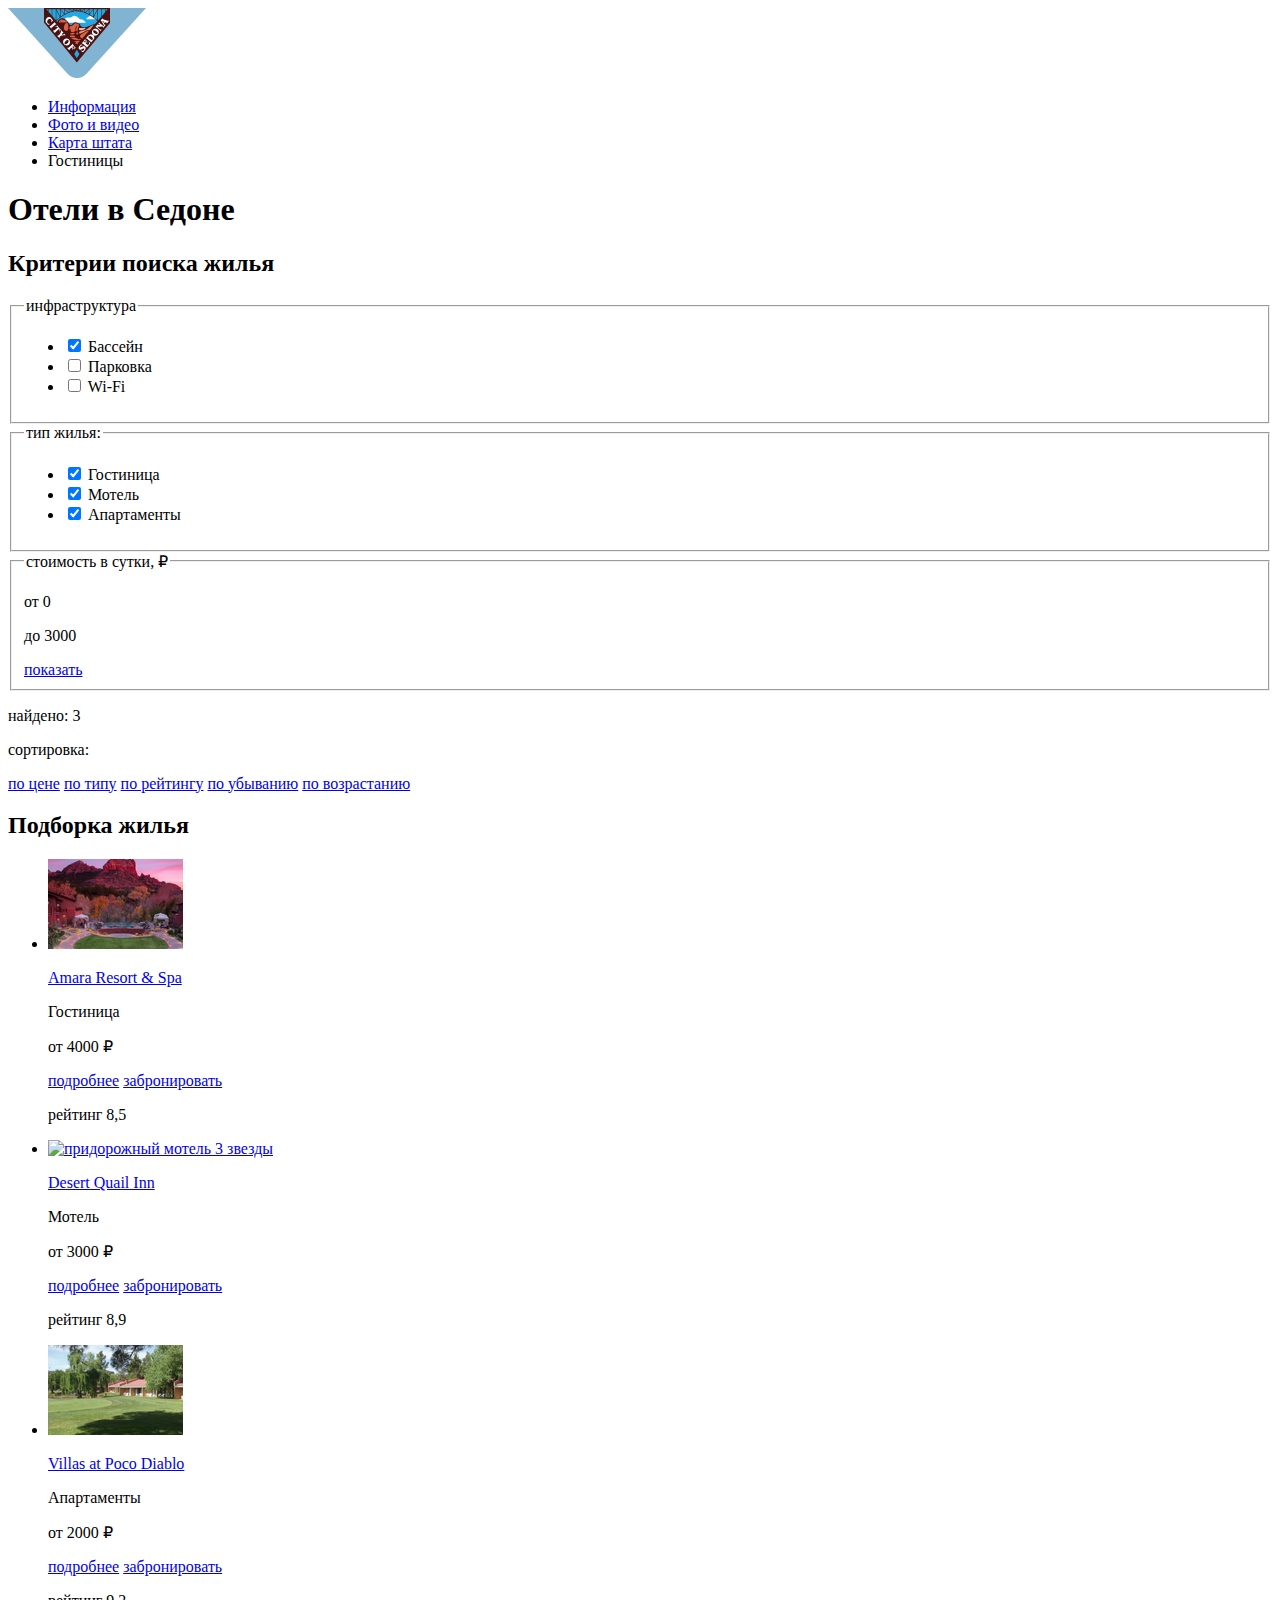
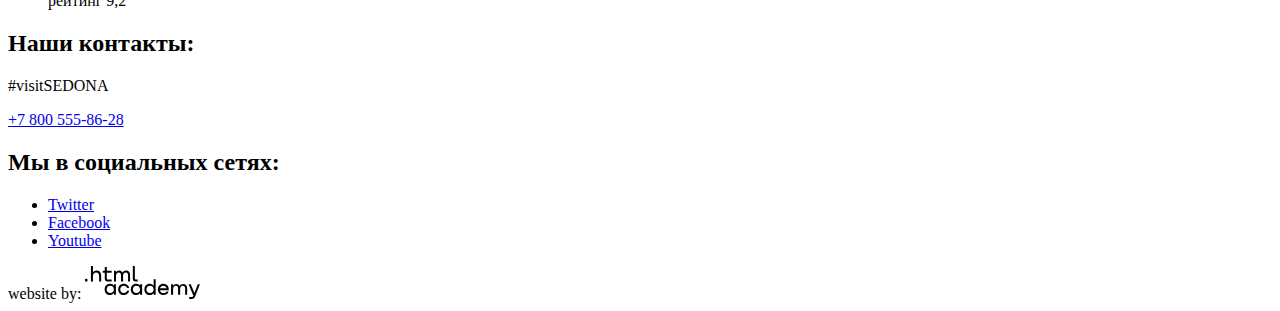
==== hotels.html @ 2c42c3c4 "Графика всех страниц" ====
<!DOCTYPE html>
<html lang="ru">
    <head>
        <meta charset="utf-8">
        <title>Отели в Седоне</title>
        <link rel="icon" href="favicon.ico">
        <link rel="manifest" href="manifest.webmanifest">
    </head>

    <body>
        <header>
            <nav>
                <a href="index.html">
                    <img src="img/logo.svg" width="138" height="70" alt="Логотип штата Седона">
                </a>
                <!-- Меню навигации -->
                <ul>
                    <li><a href="blank.html">Информация</a></li>
                    <li><a href="blank.html">Фото и видео</a></li>
                    <li><a href="blank.html">Карта штата</a></li>
                    <li><a>Гостиницы</a></li>
                </ul>
            </nav>
        </header>

        <mian>
            <h1>Отели в Седоне</h1>
            <h2>Критерии поиска жилья</h2>
            <form method="get">
                <fieldset>
                    <legend>инфраструктура</legend>
                    <ul>
                        <li>
                            <input type="checkbox" name="pool" id="filter-pool" checked>
                            <label for="filter-pool">Бассейн</label>
                        </li>
                        <li>
                            <input type="checkbox" name="parking" id="filter-parking">
                            <label for="filter-parking">Парковка</label>
                        </li>
                        <li>
                            <input type="checkbox" name="wi-fi" id="filter-wi-fi">
                            <label for="filter-wi-fi">Wi-Fi</label>
                        </li>
                    </ul>
                </fieldset>

                <fieldset>
                    <legend>тип жилья:</legend>
                    <ul>
                        <li>
                            <input type="checkbox" name="hotel" id="filter-hotel" checked>
                            <label for="filter-hotel">Гостиница</label>
                       </li>
                        <li>
                            <input type="checkbox" name="motel" id="filter-motel" checked>
                            <label for="filter-motel">Мотель</label>
                        </li>
                        <li>
                            <input type="checkbox" name="aparts" id="filter-aparts" checked>
                            <label for="filter-aparts">Апартаменты</label>
                        </li>
                    </ul>
                </fieldset>

                <fieldset>
                   <legend>стоимость в сутки, ₽</legend>
                   <p>от 0</p>
                   <p>до 3000</p>
                   <a href="#">показать</a>
                </fieldset>
            </form>

            <section>
                <p>найдено: 3</p>          
                <p>сортировка:</p>

                <a href="#">по цене</a>
                <a href="#">по типу</a>
                <a href="#">по рейтингу</a>
     
                <a href="#">по убыванию</a>
                <a href="#">по возрастанию</a>
            </section>  

            <section>
                <h2>Подборка жилья</h2>
                <ul>
                    <li>
                        <a href="blank.html">
                            <img  src="img/hotel_amara_resort.jpg" width="135" height="90" alt="гостиница 5 звезд на горе с шикарными закатами">
                        </a>
                        <p>
                            <a href="blank.html">Amara Resort & Spa</a>
                        </p>
                        <p> Гостиница </p>
                        <p> от 4000 ₽ </p>
                        <a href="blank.html">подробнее</a> 
                        <a href="blank.html">забронировать</a>
                        <p> рейтинг 8,5 </p>
                    </li>

                    <li>
                        <a href="blank.html">
                            <img  src="img/motel_desert.jpg" width="135" height="90" alt="придорожный мотель 3 звезды">
                        </a>
                        <p>
                            <a href="blank.html">Desert Quail Inn</a>
                        </p>
                        <p> Мотель </p>
                        <p> от 3000 ₽ </p>
                        <a href="blank.html">подробнее</a> 
                        <a href="blank.html">забронировать</a>
                        <p> рейтинг 8,9 </p>
                    </li>

                    <li>
                        <a href="blank.html">
                            <img  src="img/aparts_diablo.jpg" width="135" height="90" alt="Апартаменты с большой лужайкой">
                        </a>
                        <p>
                            <a href="blank.html">Villas at Poco Diablo</a>
                        </p>
                        <p> Апартаменты </p>
                        <p> от 2000 ₽ </p>
                        <a href="blank.html">подробнее</a> 
                        <a href="blank.html">забронировать</a>
                        <p> рейтинг 9,2 </p>
                    </li>

                </ul>
            </section>
        </mian>

        <footer>
            <section>
                <h2>Наши контакты:</h2>
                <p>#visitSEDONA</p>
                <a href="+78005558628">+7 800 555-86-28</a>
            </section>

            <section>
                <h2>Мы в социальных сетях:</h2>
                <ul>
                    <li>
                        <a href="https://twitter.com/">Twitter</a>  <!-- Тут должен быть логотип-->
                    </li>
                    <li>
                        <a href="https://ru-ru.facebook.com/">Facebook</a>  <!-- Тут должен быть логотип-->
                    </li>
                    <li>
                        <a href="https://www.youtube.com/">Youtube</a>  <!-- Тут должен быть логотип-->
                    </li>
                </ul>
            </section>

            <section>
                website by:
                <a href="https://htmlacademy.ru/intensive/htmlcss">
                    <img src="img/logo_htmlacademy.svg" width="115" height="33" alt="Логотип HTML академии">
                </a>
            </section>
        </footer>
    </body>

</html>
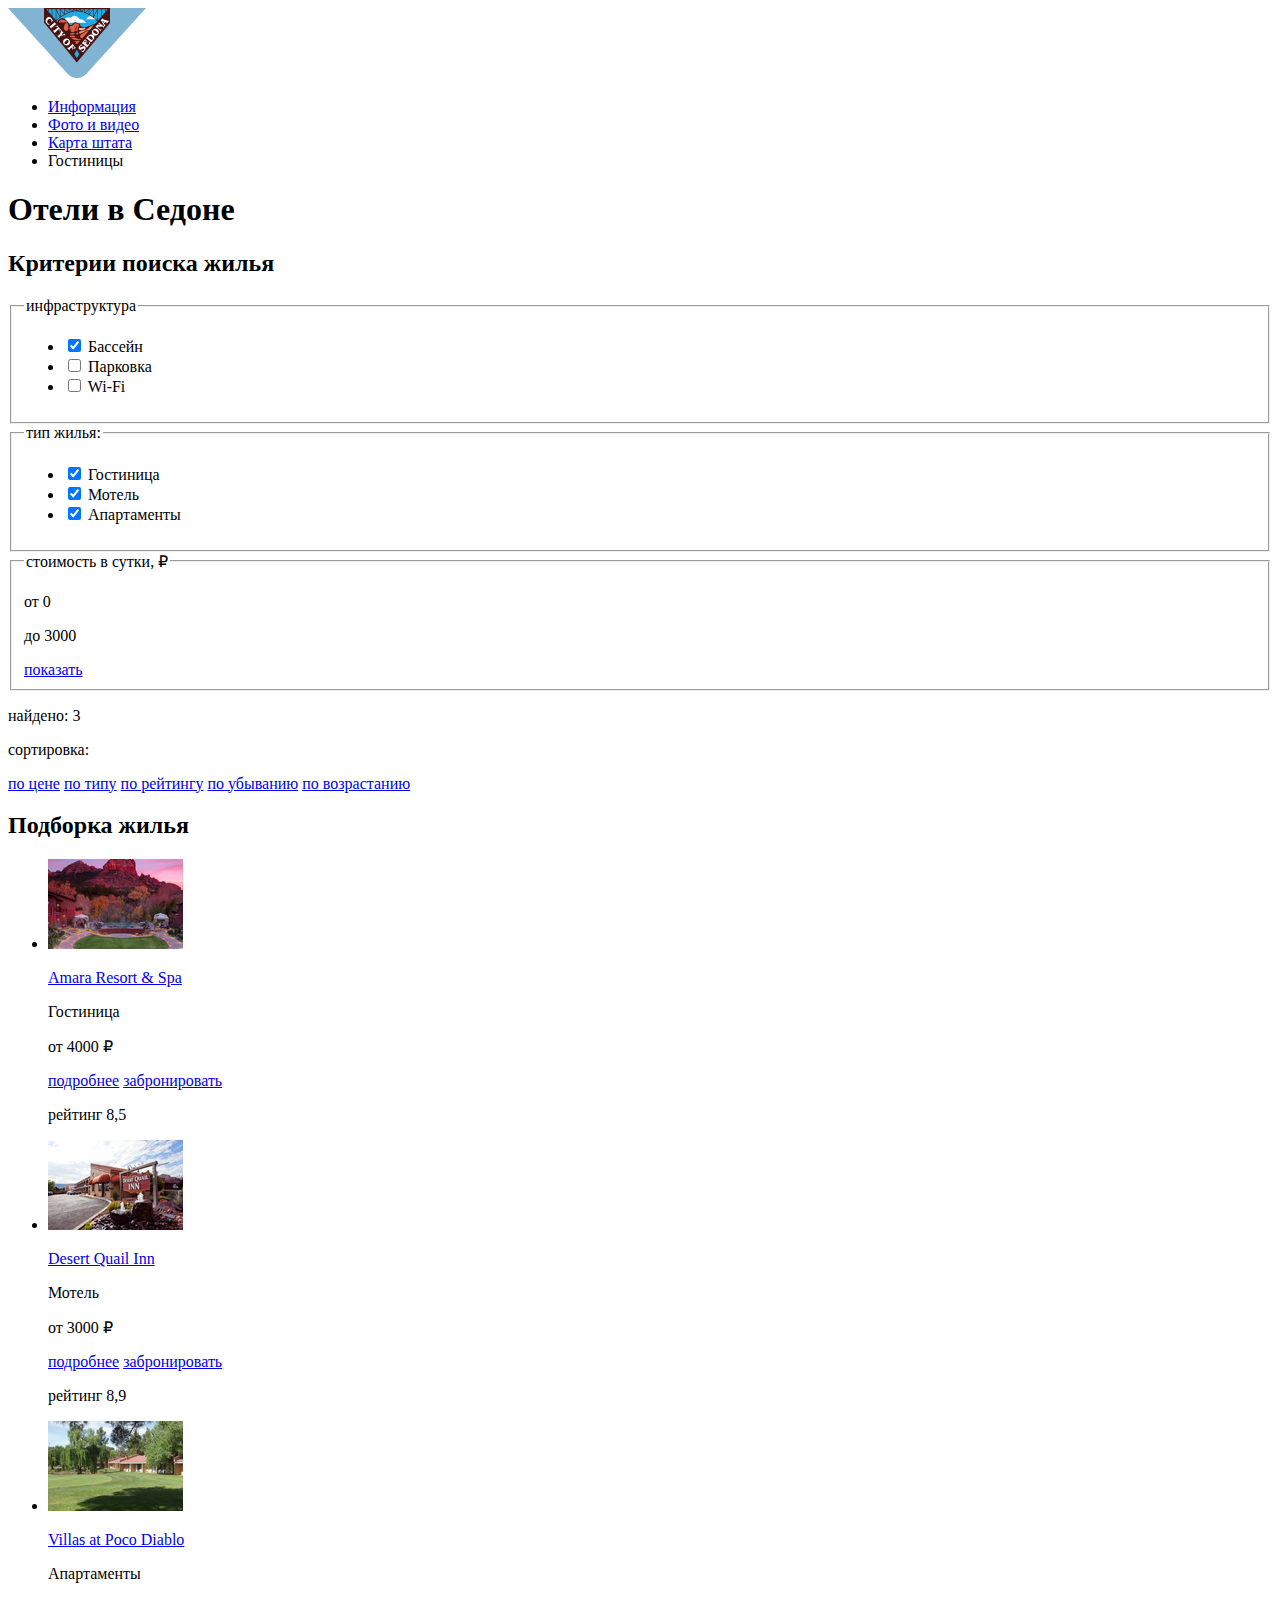
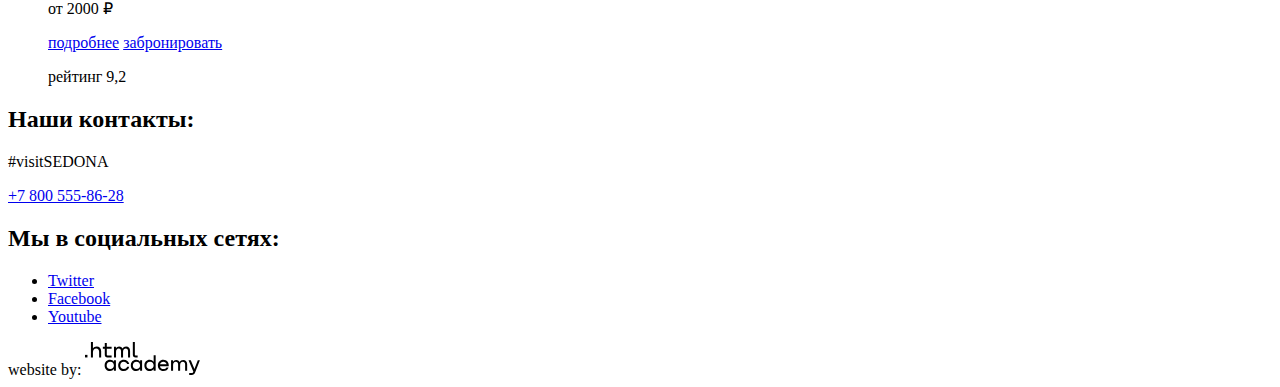
==== commit 1bad0c29: "Стилизация главной страницы" ====
--- a/hotels.html
+++ b/hotels.html
@@ -72,16 +72,16 @@
             </form>
 
             <section>
-                <p>найдено: 3</p>          
+                <p>найдено: 3</p>
                 <p>сортировка:</p>
 
                 <a href="#">по цене</a>
                 <a href="#">по типу</a>
                 <a href="#">по рейтингу</a>
-     
+
                 <a href="#">по убыванию</a>
                 <a href="#">по возрастанию</a>
-            </section>  
+            </section>
 
             <section>
                 <h2>Подборка жилья</h2>
@@ -95,7 +95,7 @@
                         </p>
                         <p> Гостиница </p>
                         <p> от 4000 ₽ </p>
-                        <a href="blank.html">подробнее</a> 
+                        <a href="blank.html">подробнее</a>
                         <a href="blank.html">забронировать</a>
                         <p> рейтинг 8,5 </p>
                     </li>
@@ -109,7 +109,7 @@
                         </p>
                         <p> Мотель </p>
                         <p> от 3000 ₽ </p>
-                        <a href="blank.html">подробнее</a> 
+                        <a href="blank.html">подробнее</a>
                         <a href="blank.html">забронировать</a>
                         <p> рейтинг 8,9 </p>
                     </li>
@@ -123,7 +123,7 @@
                         </p>
                         <p> Апартаменты </p>
                         <p> от 2000 ₽ </p>
-                        <a href="blank.html">подробнее</a> 
+                        <a href="blank.html">подробнее</a>
                         <a href="blank.html">забронировать</a>
                         <p> рейтинг 9,2 </p>
                     </li>
@@ -157,10 +157,10 @@
             <section>
                 website by:
                 <a href="https://htmlacademy.ru/intensive/htmlcss">
-                    <img src="img/logo_htmlacademy.svg" width="115" height="33" alt="Логотип HTML академии">
+                    <img src="img/logo_htmlacademy_black.svg" width="115" height="33" alt="Логотип HTML академии">
                 </a>
             </section>
         </footer>
     </body>
 
-</html>+</html>
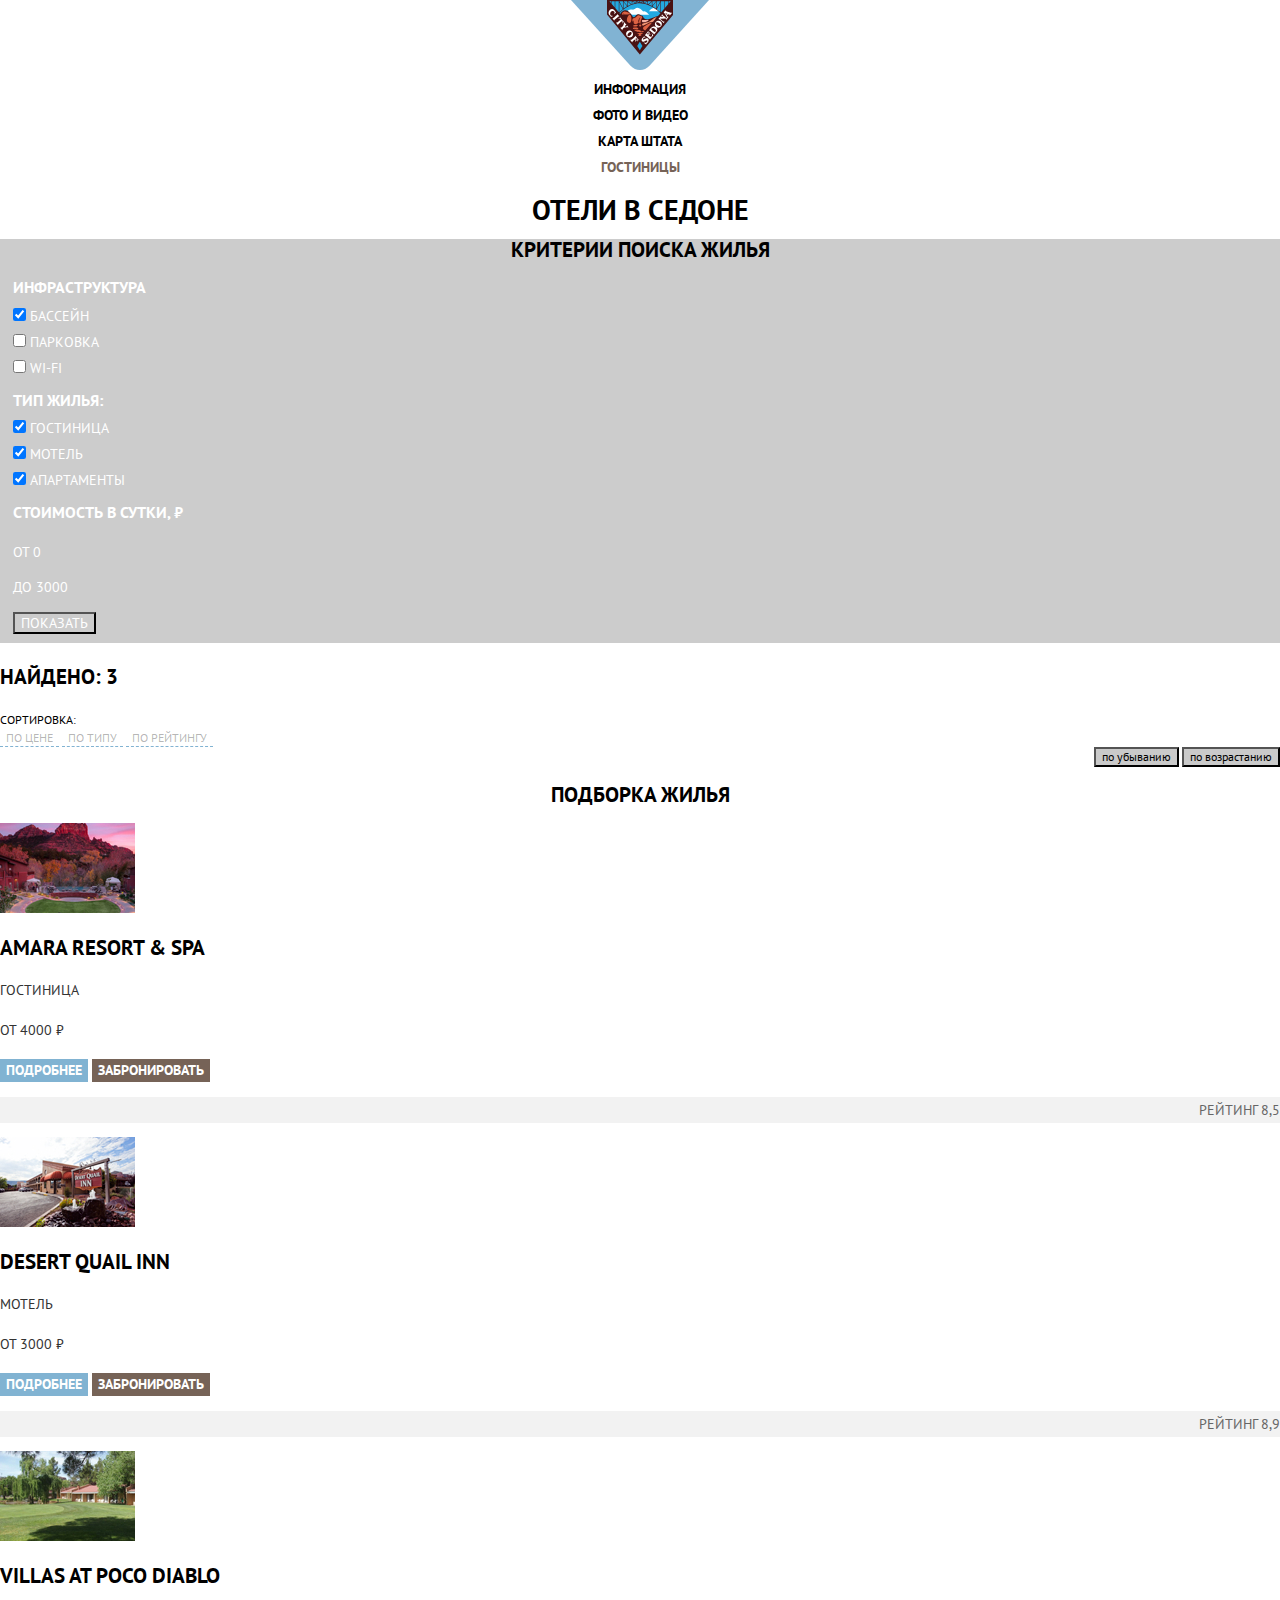
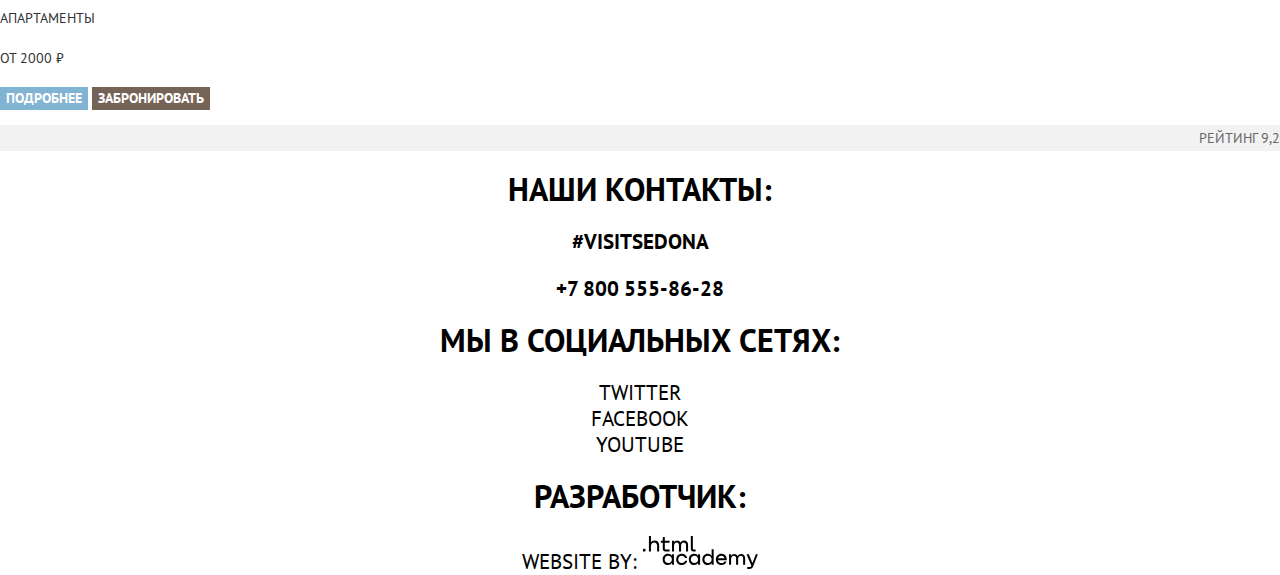
==== commit b35bbe29: "Стилизация внутренней страницы" ====
--- a/hotels.html
+++ b/hotels.html
@@ -5,162 +5,175 @@
         <title>Отели в Седоне</title>
         <link rel="icon" href="favicon.ico">
         <link rel="manifest" href="manifest.webmanifest">
+        <link href="https://fonts.googleapis.com/css2?family=PT+Sans:wght@400;700&display=swap" rel="stylesheet">
+        <link href="css/normalize.css" rel="stylesheet">
+        <link href="css/style.css" rel="stylesheet">
     </head>
+    <div class="page_body">
+        <body class="site_body">
+            <header class="main_header">
+                <nav>
+                    <a href="index.html">
+                        <img class="images" src="img/logo.svg" width="138" height="70" alt="Логотип штата Седона">
+                    </a>
+                    <!-- Меню навигации -->
+                    <ul class="nav_list list clear_list">
+                        <li><a href="blank.html">Информация</a></li>
+                        <li><a href="blank.html">Фото и видео</a></li>
+                        <li><a href="blank.html">Карта штата</a></li>
+                        <li class="selected">Гостиницы</li> <!-- Решила убрать здесь ссылку. Можно так делать?  -->
+                    </ul>
+                </nav>
+            </header>
 
-    <body>
-        <header>
-            <nav>
-                <a href="index.html">
-                    <img src="img/logo.svg" width="138" height="70" alt="Логотип штата Седона">
-                </a>
-                <!-- Меню навигации -->
-                <ul>
-                    <li><a href="blank.html">Информация</a></li>
-                    <li><a href="blank.html">Фото и видео</a></li>
-                    <li><a href="blank.html">Карта штата</a></li>
-                    <li><a>Гостиницы</a></li>
-                </ul>
-            </nav>
-        </header>
+            <mian>
+                <h1>Отели в Седоне</h1>
+                <div class="hotel_filter">
+                    <h2>Критерии поиска жилья</h2>
+                    <form method="get">
+                        <fieldset>
+                            <legend class="subtitle">инфраструктура</legend>
+                            <ul class="list clear_list">
+                                <li>
+                                    <input type="checkbox" name="pool" id="filter-pool" checked>
+                                    <label  class="lalala" for="filter-pool">Бассейн</label>
+                                </li>
+                                <li>
+                                    <input type="checkbox" name="parking" id="filter-parking">
+                                    <label for="filter-parking">Парковка</label>
+                                </li>
+                                <li>
+                                    <input type="checkbox" name="wi-fi" id="filter-wi-fi">
+                                    <label for="filter-wi-fi">Wi-Fi</label>
+                                </li>
+                            </ul>
+                        </fieldset>
 
-        <mian>
-            <h1>Отели в Седоне</h1>
-            <h2>Критерии поиска жилья</h2>
-            <form method="get">
-                <fieldset>
-                    <legend>инфраструктура</legend>
-                    <ul>
+                        <fieldset>
+                            <legend class="subtitle">тип жилья:</legend>
+                            <ul class="list clear_list">
+                                <li>
+                                    <input type="checkbox" name="hotel" id="filter-hotel" checked>
+                                    <label for="filter-hotel">Гостиница</label>
+                                </li>
+                                <li>
+                                    <input type="checkbox" name="motel" id="filter-motel" checked>
+                                    <label for="filter-motel">Мотель</label>
+                                </li>
+                                <li>
+                                    <input type="checkbox" name="aparts" id="filter-aparts" checked>
+                                    <label for="filter-aparts">Апартаменты</label>
+                                </li>
+                            </ul>
+                        </fieldset>
+
+                        <fieldset>
+                        <legend class="subtitle">стоимость в сутки, <span>&#8381;</span></legend>
+                        <p>от 0</p>
+                        <p>до 3000</p>
+                        <button class="filter_search_button" type="submit">показать</button>
+                        </fieldset>
+                    </form>
+                </div>
+
+                <section class="sort_filter">
+                    <p class="found"> найдено: 3 </p>
+                    сортировка:
+                    <div class="sort_filter_type">
+                        <button type="submit">по цене</button>
+                        <button type="submit">по типу</button>
+                        <button type="submit">по рейтингу</button>
+                    </div>
+                    <div class="sort_filter_button">
+                        <button type="submit">по убыванию</button>
+                        <button type="submit">по возрастанию</button>
+                    </div>
+                </section>
+
+                <section>
+                    <h2>Подборка жилья</h2>
+                    <ul class="hotels list clear_list">
+                        <li class="hotel_block">
+                            <a href="blank.html">
+                                <img  src="img/hotel_amara_resort.jpg" width="135" height="90" alt="гостиница 5 звезд на горе с шикарными закатами">
+                            </a>
+                            <div class="hotel_information">
+                                <p>
+                                    <a class="found" href="blank.html">Amara Resort & Spa</a>
+                                </p>
+                                <p> Гостиница </p>
+                                <p> от 4000 ₽ </p>
+                                <button class="hotel_search_button" type="submit">подробнее</button>
+                                <button class="hotel_search_title" type="submit">забронировать</button>
+                                <p class="raiting"> рейтинг 8,5 </p>
+                            </div>
+                        </li>
+
+                        <li class="hotel_block">
+                            <a href="blank.html">
+                                <img  src="img/motel_desert.jpg" width="135" height="90" alt="придорожный мотель 3 звезды">
+                            </a>
+                            <div class="hotel_information">
+                                <p>
+                                    <a class="found" href="blank.html">Desert Quail Inn</a>
+                                </p>
+                                <p> Мотель </p>
+                                <p> от 3000 ₽ </p>
+                                <button class="hotel_search_button" type="submit">подробнее</button>
+                                <button class="hotel_search_title" type="submit">забронировать</button>
+                                <p class="raiting"> рейтинг 8,9 </p>
+                            </div>
+                        </li>
+
+                        <li class="hotel_block">
+                            <a href="blank.html">
+                                <img  src="img/aparts_diablo.jpg" width="135" height="90" alt="Апартаменты с большой лужайкой">
+                            </a>
+                            <div class="hotel_information">
+                                <p>
+                                    <a class="found" href="blank.html">Villas at Poco Diablo</a>
+                                </p>
+                                <p> Апартаменты </p>
+                                <p> от 2000 ₽ </p>
+                                <button class="hotel_search_button" type="submit">подробнее</button>
+                                <button class="hotel_search_title" type="submit">забронировать</button>
+                                <p class="raiting"> рейтинг 9,2 </p>
+                            </div>
+                        </li>
+                    </ul>
+                </section>
+            </mian>
+
+            <footer class="footer">
+                <section class="list">
+                    <h2>Наши контакты:</h2>
+                    <p>#visitSEDONA</p>
+                    <a href="+78005558628">+7 800 555-86-28</a>
+                </section>
+
+                <section>
+                    <h2>Мы в социальных сетях:</h2>
+                    <ul class="clear_list">
                         <li>
-                            <input type="checkbox" name="pool" id="filter-pool" checked>
-                            <label for="filter-pool">Бассейн</label>
+                            <a href="https://twitter.com/">Twitter</a>  <!-- Тут должен быть логотип-->
                         </li>
                         <li>
-                            <input type="checkbox" name="parking" id="filter-parking">
-                            <label for="filter-parking">Парковка</label>
+                            <a href="https://ru-ru.facebook.com/">Facebook</a>  <!-- Тут должен быть логотип-->
                         </li>
                         <li>
-                            <input type="checkbox" name="wi-fi" id="filter-wi-fi">
-                            <label for="filter-wi-fi">Wi-Fi</label>
+                            <a href="https://www.youtube.com/">Youtube</a>  <!-- Тут должен быть логотип-->
                         </li>
                     </ul>
-                </fieldset>
+                </section>
 
-                <fieldset>
-                    <legend>тип жилья:</legend>
-                    <ul>
-                        <li>
-                            <input type="checkbox" name="hotel" id="filter-hotel" checked>
-                            <label for="filter-hotel">Гостиница</label>
-                       </li>
-                        <li>
-                            <input type="checkbox" name="motel" id="filter-motel" checked>
-                            <label for="filter-motel">Мотель</label>
-                        </li>
-                        <li>
-                            <input type="checkbox" name="aparts" id="filter-aparts" checked>
-                            <label for="filter-aparts">Апартаменты</label>
-                        </li>
-                    </ul>
-                </fieldset>
-
-                <fieldset>
-                   <legend>стоимость в сутки, ₽</legend>
-                   <p>от 0</p>
-                   <p>до 3000</p>
-                   <a href="#">показать</a>
-                </fieldset>
-            </form>
-
-            <section>
-                <p>найдено: 3</p>
-                <p>сортировка:</p>
-
-                <a href="#">по цене</a>
-                <a href="#">по типу</a>
-                <a href="#">по рейтингу</a>
-
-                <a href="#">по убыванию</a>
-                <a href="#">по возрастанию</a>
-            </section>
-
-            <section>
-                <h2>Подборка жилья</h2>
-                <ul>
-                    <li>
-                        <a href="blank.html">
-                            <img  src="img/hotel_amara_resort.jpg" width="135" height="90" alt="гостиница 5 звезд на горе с шикарными закатами">
-                        </a>
-                        <p>
-                            <a href="blank.html">Amara Resort & Spa</a>
-                        </p>
-                        <p> Гостиница </p>
-                        <p> от 4000 ₽ </p>
-                        <a href="blank.html">подробнее</a>
-                        <a href="blank.html">забронировать</a>
-                        <p> рейтинг 8,5 </p>
-                    </li>
-
-                    <li>
-                        <a href="blank.html">
-                            <img  src="img/motel_desert.jpg" width="135" height="90" alt="придорожный мотель 3 звезды">
-                        </a>
-                        <p>
-                            <a href="blank.html">Desert Quail Inn</a>
-                        </p>
-                        <p> Мотель </p>
-                        <p> от 3000 ₽ </p>
-                        <a href="blank.html">подробнее</a>
-                        <a href="blank.html">забронировать</a>
-                        <p> рейтинг 8,9 </p>
-                    </li>
-
-                    <li>
-                        <a href="blank.html">
-                            <img  src="img/aparts_diablo.jpg" width="135" height="90" alt="Апартаменты с большой лужайкой">
-                        </a>
-                        <p>
-                            <a href="blank.html">Villas at Poco Diablo</a>
-                        </p>
-                        <p> Апартаменты </p>
-                        <p> от 2000 ₽ </p>
-                        <a href="blank.html">подробнее</a>
-                        <a href="blank.html">забронировать</a>
-                        <p> рейтинг 9,2 </p>
-                    </li>
-
-                </ul>
-            </section>
-        </mian>
-
-        <footer>
-            <section>
-                <h2>Наши контакты:</h2>
-                <p>#visitSEDONA</p>
-                <a href="+78005558628">+7 800 555-86-28</a>
-            </section>
-
-            <section>
-                <h2>Мы в социальных сетях:</h2>
-                <ul>
-                    <li>
-                        <a href="https://twitter.com/">Twitter</a>  <!-- Тут должен быть логотип-->
-                    </li>
-                    <li>
-                        <a href="https://ru-ru.facebook.com/">Facebook</a>  <!-- Тут должен быть логотип-->
-                    </li>
-                    <li>
-                        <a href="https://www.youtube.com/">Youtube</a>  <!-- Тут должен быть логотип-->
-                    </li>
-                </ul>
-            </section>
-
-            <section>
-                website by:
-                <a href="https://htmlacademy.ru/intensive/htmlcss">
-                    <img src="img/logo_htmlacademy_black.svg" width="115" height="33" alt="Логотип HTML академии">
-                </a>
-            </section>
-        </footer>
-    </body>
-
+                <section>
+                    <h2>разработчик:</h2>
+                    website by:
+                    <a href="https://htmlacademy.ru/intensive/htmlcss">
+                        <img src="img/logo_htmlacademy_black.svg" width="115" height="33" alt="Логотип HTML академии">
+                    </a>
+                </section>
+            </footer>
+        </body>
+    </div>
 </html>
--- a/css/style.css
+++ b/css/style.css
@@ -0,0 +1,289 @@
+:root {
+    --basic-white: #FFFFFF;
+    --basic_white_rgba: rgba(255,255,255,.3);
+    --basic_black_active: rgba(0,0,0,.3);
+    --basic-blue: #81B3D2;
+    --basic-blue-hover: #669EC0;
+    --basic-blue-focus:#5496BD;
+    --basic-lightgrey: #EEEEEE;
+    --basic-brown: #766357;
+    --basic-field: #F2F2F2;
+    --basic-field-hover:#EBEBEB;
+    --basic-field-focus: #E5E5E5;
+    --basic-black: #000000;
+    --basic-lightblack: #333333;
+    --basic-brown-hover: #604E43;
+    --basic-brown-focus: #503E33;
+    --basic-grey: #CACACA;
+    --basic_brown-text: #666666;
+    --basic-background: rgba(0,1,1,.2);
+    ;
+}
+
+.page_body {
+    min-width: 960px;
+    font-family: "PT Sans", Arial, sans-serif;
+    font-size: 14px;
+    line-height: 21px;
+    font-weight: 400;
+    color: var(--basic-black);
+    text-transform: uppercase;
+    background-color: var(--basic-white);
+    text-align: center;
+}
+
+.page_body a {
+    color: var(--basic-black);
+    text-decoration: none;
+}
+
+.site_body {
+    background-color: var(--basic-field);
+}
+
+.nav_list a:hover {
+    color: var(--basic-blue);
+}
+
+.nav_list a:active {
+    color: var(--basic_black_active);
+}
+
+.nav_list a:focus {
+    color: var(--basic-brown);
+}
+
+.selected {
+    color: var(--basic-brown);
+}
+
+.hotel_filter {
+    background-color: var(--basic-background) /* Временно устанавливаю фоновый цвет, пока не вставлю фоновую картинку */
+}
+
+.hotel_filter li,
+.hotel_filter fieldset  {
+    color: var(--basic-white);
+    font-weight: 400;
+    text-align: left;
+    border: none;
+}
+
+.subtitle {
+    font-size: 16px;
+    line-height: 21px;
+    font-weight: 700;
+}
+
+.clear_list {
+    padding: 0;
+    margin: 0;
+    list-style: none;
+}
+
+.images {
+    max-width: 100%;
+    height: auto;
+}
+
+.list {
+    color: var(--basic-black);
+    font-weight: 700;
+    line-height: 26px;
+}
+
+.main_title,
+.hotel_information {
+    color: var(--basic-lightblack);
+    font-weight: 400;
+}
+
+.hotel_information a:hover {
+    color: var(--basic-blue);
+}
+
+.hotel_information a:active {
+    color: var(--basic_black_active);
+}
+
+.main_title h1,
+.footer {
+    font-size: 21px;
+    line-height: 26px;
+}
+
+.advantages {
+    color: var(--basic-lightblack);
+    line-height: 21px;
+}
+
+.title {
+    font-size: 21px;
+    line-height: 21px;
+    font-weight: 700;
+}
+
+.background_blue {
+    background-color: var(--basic-blue);
+    color: var(--basic-white);
+}
+
+.background_grey {
+    background-color: var(--basic-lightgrey);
+}
+
+.interested {
+    line-height: 24px;
+}
+
+.interested h2 {
+    font-size: 30px;
+    font-weight: 700;
+}
+
+.interested a:hover {
+    background-color: var(--basic-brown-hover);
+}
+
+.hotel_search_title {
+    background-color: var(--basic-brown);
+    color: var(--basic-white);
+    text-transform: uppercase;
+    font-weight: 700;
+    line-height: 21px;
+    border: none;
+}
+
+.hotel_search_title:hover {
+    background-color: var(--basic-brown-hover);
+    color: var(--basic-white);
+}
+
+.hotel_search_title:active {
+    background-color: var(--basic-brown-focus);
+    color: var(--basic_white_rgba);
+}
+
+.number {
+    text-align: center;
+}
+
+.date,
+.number {
+    font-weight: 700;
+    line-height: 26px;
+    background-color: var(--basic-field);
+}
+
+.date:hover,
+.number:hover {
+    background-color: var(--basic-field-hover);
+}
+
+.date:focus,
+.number:focus {
+    border-color: var(--basic-field-focus);
+}
+
+.button,
+.found {
+    text-transform: uppercase;
+    font-size: 21px;
+    line-height: 26px;
+    font-weight: 700;
+    color: var(--basic-black);
+
+}
+
+.hotel_search_button {
+    background-color: var(--basic-blue);
+    color: var(--basic-white);
+    text-transform: uppercase;
+    font-weight: 700;
+    line-height: 21px;
+    border: none;
+}
+
+.hotel_search_button:hover {
+    background-color: var(--basic-blue-hover);
+}
+
+.hotel_search_button:active {
+    background-color: var(--basic-blue-focus);
+    color: var(--basic_white_rgba);
+}
+
+.filter_search_button {
+    text-transform: uppercase;
+    color: var(--basic-white);
+    background-color: transparent;
+}
+
+.filter_search_button:hover {
+    color: var(--basic-black);
+    background-color: var(--basic-white);
+}
+
+.sort_filter {
+    text-transform: uppercase;
+    font-size: 12px;
+    line-height: 18px;
+    text-align: left;
+}
+
+.sort_filter_button {
+    text-align: right;
+}
+
+.sort_filter_type button {
+    color: var(--basic_black_active);
+    border: none;
+    border-bottom: 1px dashed var(--basic-blue);
+    background-color: transparent;
+    text-transform: uppercase;
+}
+
+.sort_filter_type button:hover {
+    color: var(--basic-blue);
+    background-color: transparent;
+}
+
+.sort_filter_type button:active {
+    color: var(--basic-black);
+    background-color: transparent;
+    border-bottom: none;
+}
+
+.sort_filter_type button:focus {
+    color: var(--basic-blue);
+    background-color: transparent;
+    border-bottom: none;
+}
+
+.sort_filter_button button {
+    background-color: var(--basic-grey);
+}
+
+.sort_filter_button button:hover {
+    background-color: var(--basic-black);
+}
+
+.sort_filter_button button:active,
+.sort_filter_button button:focus {
+    background-color: var(--basic-blue);
+}
+
+.hotels  {
+    text-align: left;
+}
+
+.raiting {
+    font-weight: 400;
+    text-align: right;
+    color: var(--basic_brown-text);
+    background-color: var(--basic-field);  /* Я же могу сейчас просто задать фон, а потом уже сделать прямоугольник? */
+}
+
+
+
+
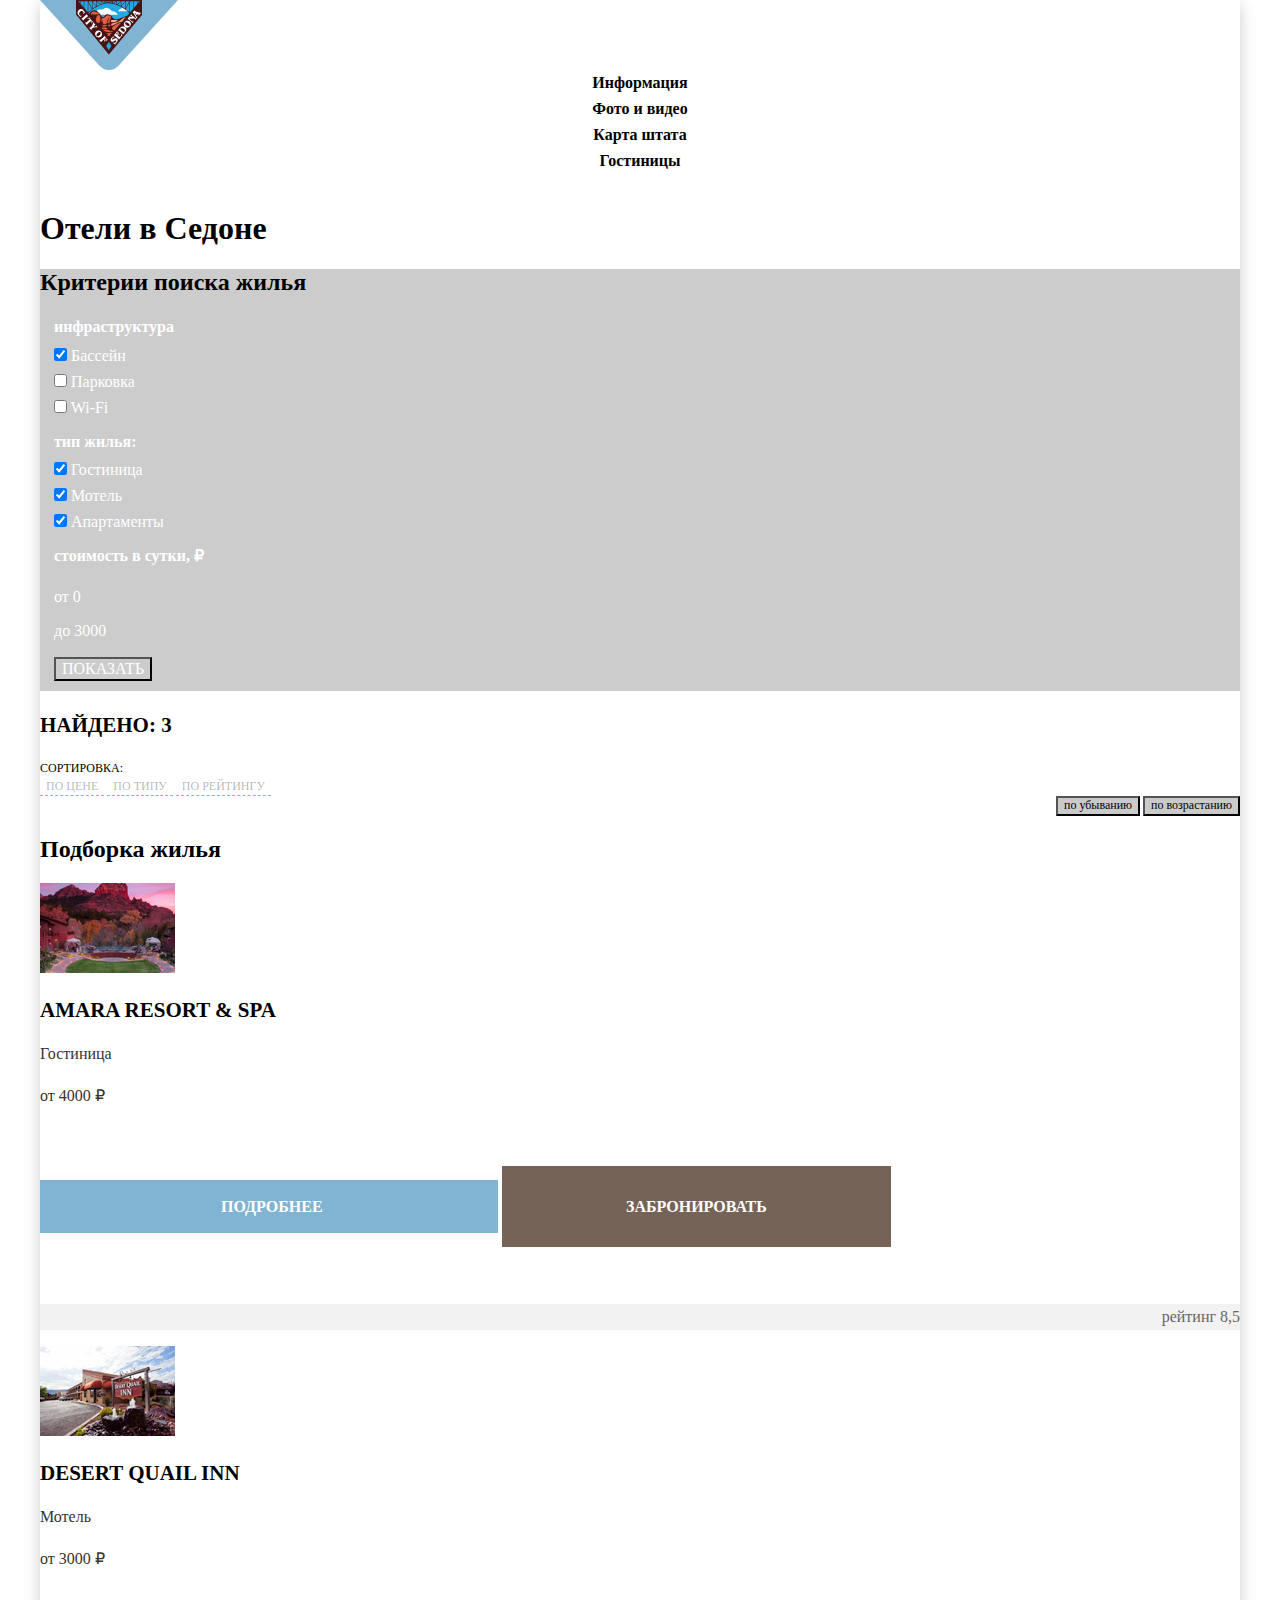
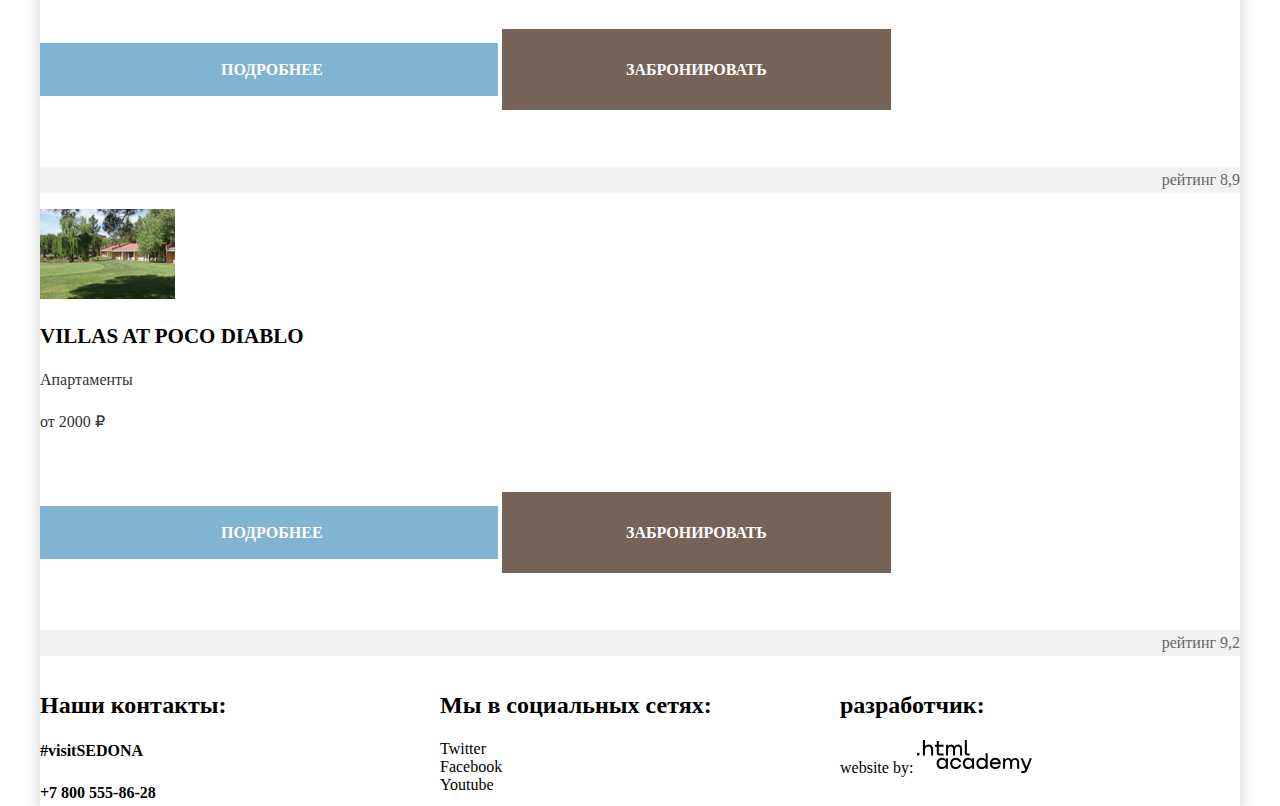
==== commit 4023b40a: "Сетка на гридах для главной страницы" ====
--- a/hotels.html
+++ b/hotels.html
@@ -9,15 +9,15 @@
         <link href="css/normalize.css" rel="stylesheet">
         <link href="css/style.css" rel="stylesheet">
     </head>
-    <div class="page_body">
-        <body class="site_body">
+    <div class="wrapper">
+        <body>
             <header class="main_header">
                 <nav>
                     <a href="index.html">
                         <img class="images" src="img/logo.svg" width="138" height="70" alt="Логотип штата Седона">
                     </a>
                     <!-- Меню навигации -->
-                    <ul class="nav_list list clear_list">
+                    <ul class="clear_list nav_list list">
                         <li><a href="blank.html">Информация</a></li>
                         <li><a href="blank.html">Фото и видео</a></li>
                         <li><a href="blank.html">Карта штата</a></li>
--- a/css/style.css
+++ b/css/style.css
@@ -17,11 +17,30 @@
     --basic-grey: #CACACA;
     --basic_brown-text: #666666;
     --basic-background: rgba(0,1,1,.2);
-    ;
+}
+
+.page {
+    height: 100%;
+}
+
+.wrapper {
+    width: 1200px;
+    margin: 0 auto;
+    min-height: 100%;
+    display: grid;
+    gap: 0;
+    grid-template-rows: min-content 1fr min-content;
+    align-content: start;
+    box-shadow: 0px 5px 15px var(--basic-background);
+}
+
+.wrapper a {
+    color: var(--basic-black);
+    text-decoration: none;
 }
 
 .page_body {
-    min-width: 960px;
+    min-width: 1200px;
     font-family: "PT Sans", Arial, sans-serif;
     font-size: 14px;
     line-height: 21px;
@@ -29,16 +48,39 @@
     color: var(--basic-black);
     text-transform: uppercase;
     background-color: var(--basic-white);
+}
+
+.main_header {
+    display: grid;
+    margin-bottom: 15px;
+}
+
+.main_header,
+.container
+{
     text-align: center;
 }
 
-.page_body a {
-    color: var(--basic-black);
-    text-decoration: none;
-}
-
-.site_body {
-    background-color: var(--basic-field);
+.main_navigation {
+    display: grid;
+}
+
+.main_header_logo {
+    width: 138px;
+    height: 70px;
+    justify-self: center;
+}
+
+.images {
+    display: block;
+    height: auto;
+}
+
+.main_navigation_list {
+    display: grid;
+    list-style: none;
+    grid-template-columns: 1fr 1fr 1fr 1fr;
+    margin: 0;
 }
 
 .nav_list a:hover {
@@ -53,26 +95,10 @@
     color: var(--basic-brown);
 }
 
-.selected {
-    color: var(--basic-brown);
-}
-
-.hotel_filter {
-    background-color: var(--basic-background) /* Временно устанавливаю фоновый цвет, пока не вставлю фоновую картинку */
-}
-
-.hotel_filter li,
-.hotel_filter fieldset  {
-    color: var(--basic-white);
-    font-weight: 400;
-    text-align: left;
-    border: none;
-}
-
-.subtitle {
-    font-size: 16px;
-    line-height: 21px;
-    font-weight: 700;
+.list {
+    color: var(--basic-black);
+    font-weight: 700;
+    line-height: 26px;
 }
 
 .clear_list {
@@ -81,33 +107,13 @@
     list-style: none;
 }
 
-.images {
-    max-width: 100%;
-    height: auto;
-}
-
-.list {
-    color: var(--basic-black);
-    font-weight: 700;
-    line-height: 26px;
-}
-
 .main_title,
 .hotel_information {
     color: var(--basic-lightblack);
     font-weight: 400;
 }
 
-.hotel_information a:hover {
-    color: var(--basic-blue);
-}
-
-.hotel_information a:active {
-    color: var(--basic_black_active);
-}
-
-.main_title h1,
-.footer {
+.main_title h1 {
     font-size: 21px;
     line-height: 26px;
 }
@@ -117,19 +123,41 @@
     line-height: 21px;
 }
 
+.advantages_block_img {
+    display: grid;
+    grid-template-columns: 1fr 2fr;
+    background-color: var(--basic-blue);
+    color: var(--basic-white);
+}
+
+.advantage_blue {
+    padding: 50px 50px;
+}
+
 .title {
     font-size: 21px;
     line-height: 21px;
     font-weight: 700;
-}
-
-.background_blue {
-    background-color: var(--basic-blue);
-    color: var(--basic-white);
+    padding: 0;
+    padding-bottom: 25px;
+    margin: 0;
+}
+
+.advantages_list {
+    padding-bottom: 23px;
+}
+
+.advantages_block_light {
+    display: grid;
+    grid-template-columns: 1fr 1fr 1fr;
+    padding-top: 160px;
+    padding-bottom: 82px;
 }
 
 .background_grey {
     background-color: var(--basic-lightgrey);
+    padding-top: 47px;
+    padding-bottom: 54px;
 }
 
 .interested {
@@ -141,8 +169,14 @@
     font-weight: 700;
 }
 
-.interested a:hover {
-    background-color: var(--basic-brown-hover);
+.button,
+.found,
+.contacts {
+    text-transform: uppercase;
+    font-size: 21px;
+    line-height: 26px;
+    font-weight: 700;
+    color: var(--basic-black);
 }
 
 .hotel_search_title {
@@ -152,6 +186,7 @@
     font-weight: 700;
     line-height: 21px;
     border: none;
+    padding: 30px 124px;
 }
 
 .hotel_search_title:hover {
@@ -164,14 +199,25 @@
     color: var(--basic_white_rgba);
 }
 
+.search_list {
+    text-align: left;
+    padding-left: 371px;    /*Пока для наглядности, потом исправить значение */
+}
+
+.date {
+    width: 346px;
+}
+
 .number {
     text-align: center;
+    width: 114px;
 }
 
 .date,
 .number {
     font-weight: 700;
     line-height: 26px;
+    height: 38px;
     background-color: var(--basic-field);
 }
 
@@ -185,16 +231,6 @@
     border-color: var(--basic-field-focus);
 }
 
-.button,
-.found {
-    text-transform: uppercase;
-    font-size: 21px;
-    line-height: 26px;
-    font-weight: 700;
-    color: var(--basic-black);
-
-}
-
 .hotel_search_button {
     background-color: var(--basic-blue);
     color: var(--basic-white);
@@ -202,6 +238,9 @@
     font-weight: 700;
     line-height: 21px;
     border: none;
+    margin: 55px auto;
+    width: 458px;
+    padding: 16px 181px;
 }
 
 .hotel_search_button:hover {
@@ -211,6 +250,66 @@
 .hotel_search_button:active {
     background-color: var(--basic-blue-focus);
     color: var(--basic_white_rgba);
+}
+
+.footer {
+    display: grid;
+    gap: 0;
+    grid-template-columns: 1fr 1fr 1fr;
+}
+
+.contacts {
+    padding-top: 23px;
+    padding-bottom: 36px;
+    padding-left: 136px;
+}
+
+.socials {
+    display: grid;
+    grid-template-columns: 1fr 1fr 1fr;
+    gap: 6px;
+    padding: 36px 190px;
+}
+
+.created {
+    line-height: 26px;
+    padding-right: 261px;
+    padding-top: 47px;
+    color: var(--basic-brown);
+}
+
+
+
+
+
+                                    /*СТРАНИЦА КАТАЛОГА*/
+
+.hotel_filter {
+    background-color: var(--basic-background) /* Временно устанавливаю фоновый цвет, пока не вставлю фоновую картинку */
+}
+
+.hotel_filter li,
+.hotel_filter fieldset  {
+    color: var(--basic-white);
+    font-weight: 400;
+    text-align: left;
+    border: none;
+}
+
+.subtitle {
+    font-size: 16px;
+    line-height: 21px;
+    font-weight: 700;
+}
+
+
+
+.hotel_information a:hover {
+    color: var(--basic-blue);
+}
+
+.hotel_information a:active {
+    color: var(--basic_black_active);
 }
 
 .filter_search_button {
@@ -283,7 +382,3 @@
     color: var(--basic_brown-text);
     background-color: var(--basic-field);  /* Я же могу сейчас просто задать фон, а потом уже сделать прямоугольник? */
 }
-
-
-
-
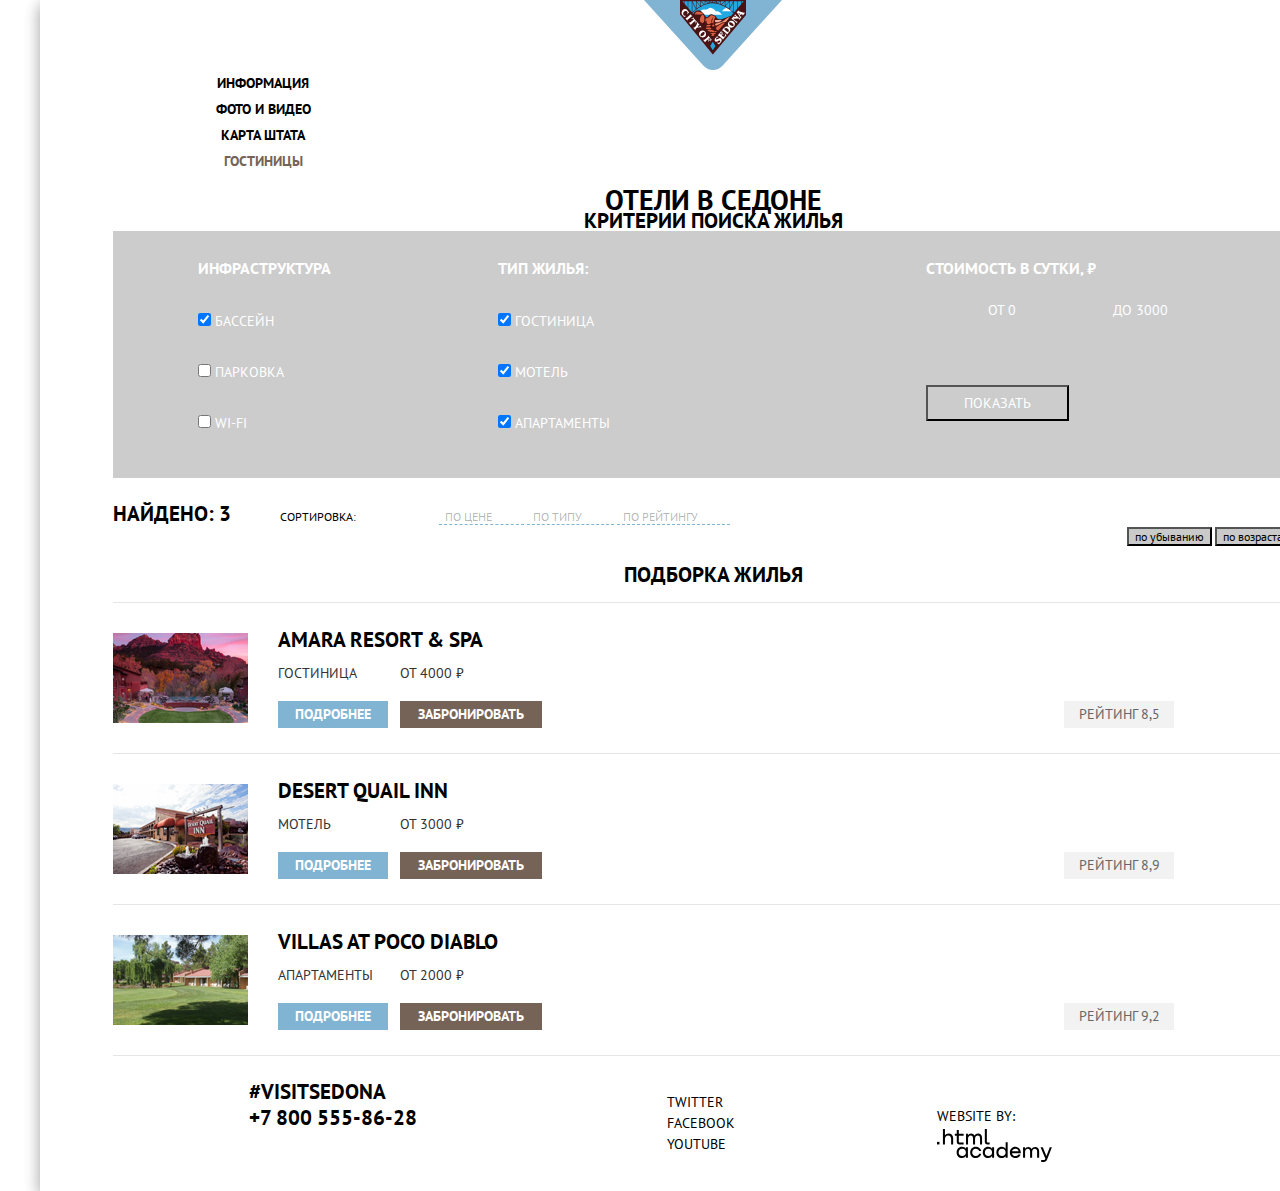
==== commit 3cf9884f: "Сетка на гридах для внутренней страницы" ====
--- a/hotels.html
+++ b/hotels.html
@@ -11,169 +11,179 @@
     </head>
     <div class="wrapper">
         <body>
-            <header class="main_header">
-                <nav>
-                    <a href="index.html">
-                        <img class="images" src="img/logo.svg" width="138" height="70" alt="Логотип штата Седона">
-                    </a>
-                    <!-- Меню навигации -->
-                    <ul class="clear_list nav_list list">
-                        <li><a href="blank.html">Информация</a></li>
-                        <li><a href="blank.html">Фото и видео</a></li>
-                        <li><a href="blank.html">Карта штата</a></li>
-                        <li class="selected">Гостиницы</li> <!-- Решила убрать здесь ссылку. Можно так делать?  -->
-                    </ul>
-                </nav>
-            </header>
+            <div class="page_body catalog">
+                <header class="main_header">
+                    <nav class="main_navigation">
+                        <a class="main_header_logo" href="index.html">
+                            <img class="images" src="img/logo.svg" width="138" height="70" alt="Логотип штата Седона">
+                        </a>
+                        <div class="main_navigation_list">
+                            <ul class="clear_list nav_list list">
+                                <li><a href="blank.html">Информация</a></li>
+                                <li><a href="blank.html">Фото и видео</a></li>
+                                <li><a href="blank.html">Карта штата</a></li>
+                                <li class="selected">Гостиницы</li>
+                            </ul>
+                        </div>
+                    </nav>
+                </header>
 
-            <mian>
-                <h1>Отели в Седоне</h1>
-                <div class="hotel_filter">
-                    <h2>Критерии поиска жилья</h2>
-                    <form method="get">
-                        <fieldset>
-                            <legend class="subtitle">инфраструктура</legend>
-                            <ul class="list clear_list">
-                                <li>
-                                    <input type="checkbox" name="pool" id="filter-pool" checked>
-                                    <label  class="lalala" for="filter-pool">Бассейн</label>
-                                </li>
-                                <li>
-                                    <input type="checkbox" name="parking" id="filter-parking">
-                                    <label for="filter-parking">Парковка</label>
-                                </li>
-                                <li>
-                                    <input type="checkbox" name="wi-fi" id="filter-wi-fi">
-                                    <label for="filter-wi-fi">Wi-Fi</label>
-                                </li>
-                            </ul>
-                        </fieldset>
-
-                        <fieldset>
-                            <legend class="subtitle">тип жилья:</legend>
-                            <ul class="list clear_list">
-                                <li>
-                                    <input type="checkbox" name="hotel" id="filter-hotel" checked>
-                                    <label for="filter-hotel">Гостиница</label>
-                                </li>
-                                <li>
-                                    <input type="checkbox" name="motel" id="filter-motel" checked>
-                                    <label for="filter-motel">Мотель</label>
-                                </li>
-                                <li>
-                                    <input type="checkbox" name="aparts" id="filter-aparts" checked>
-                                    <label for="filter-aparts">Апартаменты</label>
-                                </li>
-                            </ul>
-                        </fieldset>
-
-                        <fieldset>
-                        <legend class="subtitle">стоимость в сутки, <span>&#8381;</span></legend>
-                        <p>от 0</p>
-                        <p>до 3000</p>
-                        <button class="filter_search_button" type="submit">показать</button>
+                <mian class="catalog_container">
+                    <h1 class="clear_list">Отели в Седоне</h1>
+                    <h2 class="clear_list">Критерии поиска жилья</h2>
+                    <form class="hotel_filter" method="get">
+                        <div class="comfort_filter">
+                            <fieldset class="comfort">
+                                <legend class="subtitle">инфраструктура</legend>
+                                <ul class="clear_list list">
+                                    <li>
+                                        <input type="checkbox" name="pool" id="filter-pool" checked>
+                                        <label for="filter-pool">Бассейн</label>
+                                    </li>
+                                    <li>
+                                        <input type="checkbox" name="parking" id="filter-parking">
+                                        <label for="filter-parking">Парковка</label>
+                                    </li>
+                                    <li>
+                                        <input type="checkbox" name="wi-fi" id="filter-wi-fi">
+                                        <label for="filter-wi-fi">Wi-Fi</label>
+                                    </li>
+                                </ul>
+                            </fieldset>
+                            <fieldset class="room_type">
+                                <legend class="subtitle">тип жилья:</legend>
+                                <ul class="clear_list list">
+                                    <li>
+                                        <input type="checkbox" name="hotel" id="filter-hotel" checked>
+                                        <label for="filter-hotel">Гостиница</label>
+                                    </li>
+                                    <li>
+                                        <input type="checkbox" name="motel" id="filter-motel" checked>
+                                        <label for="filter-motel">Мотель</label>
+                                    </li>
+                                    <li>
+                                        <input type="checkbox" name="aparts" id="filter-aparts" checked>
+                                        <label for="filter-aparts">Апартаменты</label>
+                                    </li>
+                                </ul>
+                            </fieldset>
+                        </div>
+                        <fieldset class="cost">
+                            <legend class="subtitle">стоимость в сутки, <span>&#8381;</span></legend>
+                            <div class="cost_filter">
+                                <div>
+                                    от 0
+                                </div>
+                                <div>
+                                    до 3000
+                                </div>
+                            </div>
+                            <button class="filter_search_button" type="submit">показать</button>
                         </fieldset>
                     </form>
-                </div>
 
-                <section class="sort_filter">
-                    <p class="found"> найдено: 3 </p>
-                    сортировка:
-                    <div class="sort_filter_type">
-                        <button type="submit">по цене</button>
-                        <button type="submit">по типу</button>
-                        <button type="submit">по рейтингу</button>
-                    </div>
-                    <div class="sort_filter_button">
-                        <button type="submit">по убыванию</button>
-                        <button type="submit">по возрастанию</button>
-                    </div>
-                </section>
+                    <section class="sort_filter">
+                        <div class="found"> найдено: 3 </div>
+                        <div class="sort">сортировка:</div>
+                        <div class="sort_filter_type">
+                            <button type="submit">по цене</button>    <!-- Необходимо сделать ее неактивной -->
+                            <button type="submit">по типу</button>
+                            <button type="submit">по рейтингу</button>
+                        </div>
+                        <div class="sort_filter_button">
+                            <button type="submit">по убыванию</button>
+                            <button type="submit">по возрастанию</button>
+                        </div>
+                    </section>
+                    <section>
+                        <h2>Подборка жилья</h2>
+                        <ul class="clear_list hotels list">
 
-                <section>
-                    <h2>Подборка жилья</h2>
-                    <ul class="hotels list clear_list">
-                        <li class="hotel_block">
-                            <a href="blank.html">
-                                <img  src="img/hotel_amara_resort.jpg" width="135" height="90" alt="гостиница 5 звезд на горе с шикарными закатами">
+                            <li class="hotel_block">
+                                <a href="blank.html">
+                                    <img class="images hotel_img" src="img/hotel_amara_resort.jpg" width="135" height="90" alt="гостиница 5 звезд на горе с шикарными закатами">
+                                </a>
+                                <div class="hotel_information">
+                                    <p class="clear_list">
+                                        <a class="found" href="blank.html">Amara Resort & Spa</a>
+                                    </p>
+                                    <div class="hotel_booking">
+                                        <div class="hotel_type"> Гостиница </div>
+                                        <div class="hotel_price"> от 4000 ₽ </div>
+                                        <button class="catalog_button_more" type="submit">подробнее</button>
+                                        <button class="catalog_button_booking" type="submit">забронировать</button>
+                                        <div class="raiting"> рейтинг 8,5 </div>
+                                    </div>
+                                </div>
+                            </li>
+
+                            <li class="hotel_block">
+                                <a href="blank.html">
+                                    <img class="images hotel_img" src="img/motel_desert.jpg" width="135" height="90" alt="придорожный мотель 3 звезды">
+                                </a>
+                                <div class="hotel_information">
+                                    <p class="clear_list">
+                                        <a class="found" href="blank.html">Desert Quail Inn</a>
+                                    </p>
+                                    <div class="hotel_booking">
+                                        <div class="hotel_type"> Мотель </div>
+                                        <div class="hotel_price"> от 3000 ₽ </div>
+                                        <button class="catalog_button_more" type="submit">подробнее</button>
+                                        <button class="catalog_button_booking" type="submit">забронировать</button>
+                                        <div class="raiting"> рейтинг 8,9 </div>
+                                    </div>
+                                </div>
+                            </li>
+
+                            <li class="hotel_block">
+                                <a href="blank.html">
+                                    <img class="images hotel_img" src="img/aparts_diablo.jpg" width="135" height="90" alt="Апартаменты с большой лужайкой">
+                                </a>
+                                <div class="hotel_information">
+                                    <p class="clear_list">
+                                        <a class="found" href="blank.html">Villas at Poco Diablo</a>
+                                    </p>
+                                    <div class="hotel_booking">
+                                        <div class="hotel_type"> Апартаменты </div>
+                                        <div class="hotel_price"> от 2000 ₽ </div>
+                                        <button class="catalog_button_more" type="submit">подробнее</button>
+                                        <button class="catalog_button_booking" type="submit">забронировать</button>
+                                        <div class="raiting"> рейтинг 9,2 </div>
+                                    </div>
+                                </div>
+                            </li>
+                        </ul>
+                    </section>
+                </mian>
+
+                <footer class="footer">
+                    <section class="contacts">
+                        <p class="clear_list">#visitSEDONA</p>
+                        <a href="+78005558628">+7 800 555-86-28</a>
+                    </section>
+                    <section class="socials">
+                        <ul class="clear_list">
+                            <li>
+                                <a href="https://twitter.com/">Twitter</a>  <!-- Тут должен быть логотип-->
+                            </li>
+                            <li>
+                                <a href="https://ru-ru.facebook.com/">Facebook</a>  <!-- Тут должен быть логотип-->
+                            </li>
+                            <li>
+                                <a href="https://www.youtube.com/">Youtube</a>  <!-- Тут должен быть логотип-->
+                            </li>
+                        </ul>
+                    </section>
+                    <section class="created">
+                        website by:
+                        <div class="created_link">
+                            <a href="https://htmlacademy.ru/intensive/htmlcss">
+                                <img class="images" src="img/logo_htmlacademy_black.svg" width="115" height="33" alt="Логотип HTML академии">
                             </a>
-                            <div class="hotel_information">
-                                <p>
-                                    <a class="found" href="blank.html">Amara Resort & Spa</a>
-                                </p>
-                                <p> Гостиница </p>
-                                <p> от 4000 ₽ </p>
-                                <button class="hotel_search_button" type="submit">подробнее</button>
-                                <button class="hotel_search_title" type="submit">забронировать</button>
-                                <p class="raiting"> рейтинг 8,5 </p>
-                            </div>
-                        </li>
-
-                        <li class="hotel_block">
-                            <a href="blank.html">
-                                <img  src="img/motel_desert.jpg" width="135" height="90" alt="придорожный мотель 3 звезды">
-                            </a>
-                            <div class="hotel_information">
-                                <p>
-                                    <a class="found" href="blank.html">Desert Quail Inn</a>
-                                </p>
-                                <p> Мотель </p>
-                                <p> от 3000 ₽ </p>
-                                <button class="hotel_search_button" type="submit">подробнее</button>
-                                <button class="hotel_search_title" type="submit">забронировать</button>
-                                <p class="raiting"> рейтинг 8,9 </p>
-                            </div>
-                        </li>
-
-                        <li class="hotel_block">
-                            <a href="blank.html">
-                                <img  src="img/aparts_diablo.jpg" width="135" height="90" alt="Апартаменты с большой лужайкой">
-                            </a>
-                            <div class="hotel_information">
-                                <p>
-                                    <a class="found" href="blank.html">Villas at Poco Diablo</a>
-                                </p>
-                                <p> Апартаменты </p>
-                                <p> от 2000 ₽ </p>
-                                <button class="hotel_search_button" type="submit">подробнее</button>
-                                <button class="hotel_search_title" type="submit">забронировать</button>
-                                <p class="raiting"> рейтинг 9,2 </p>
-                            </div>
-                        </li>
-                    </ul>
-                </section>
-            </mian>
-
-            <footer class="footer">
-                <section class="list">
-                    <h2>Наши контакты:</h2>
-                    <p>#visitSEDONA</p>
-                    <a href="+78005558628">+7 800 555-86-28</a>
-                </section>
-
-                <section>
-                    <h2>Мы в социальных сетях:</h2>
-                    <ul class="clear_list">
-                        <li>
-                            <a href="https://twitter.com/">Twitter</a>  <!-- Тут должен быть логотип-->
-                        </li>
-                        <li>
-                            <a href="https://ru-ru.facebook.com/">Facebook</a>  <!-- Тут должен быть логотип-->
-                        </li>
-                        <li>
-                            <a href="https://www.youtube.com/">Youtube</a>  <!-- Тут должен быть логотип-->
-                        </li>
-                    </ul>
-                </section>
-
-                <section>
-                    <h2>разработчик:</h2>
-                    website by:
-                    <a href="https://htmlacademy.ru/intensive/htmlcss">
-                        <img src="img/logo_htmlacademy_black.svg" width="115" height="33" alt="Логотип HTML академии">
-                    </a>
-                </section>
-            </footer>
+                        </div>
+                    </section>
+                </footer>
+            </div>
         </body>
     </div>
 </html>
--- a/css/style.css
+++ b/css/style.css
@@ -91,7 +91,8 @@
     color: var(--basic_black_active);
 }
 
-.nav_list a:focus {
+.nav_list a:focus,
+.selected {
     color: var(--basic-brown);
 }
 
@@ -189,12 +190,14 @@
     padding: 30px 124px;
 }
 
-.hotel_search_title:hover {
+.hotel_search_title:hover,
+.catalog_button_booking:hover {
     background-color: var(--basic-brown-hover);
     color: var(--basic-white);
 }
 
-.hotel_search_title:active {
+.hotel_search_title:active,
+.catalog_button_booking:active {
     background-color: var(--basic-brown-focus);
     color: var(--basic_white_rgba);
 }
@@ -243,11 +246,13 @@
     padding: 16px 181px;
 }
 
-.hotel_search_button:hover {
+.hotel_search_button:hover,
+.catalog_button_more:hover {
     background-color: var(--basic-blue-hover);
 }
 
-.hotel_search_button:active {
+.hotel_search_button:active,
+.catalog_button_more:active {
     background-color: var(--basic-blue-focus);
     color: var(--basic_white_rgba);
 }
@@ -275,17 +280,28 @@
     line-height: 26px;
     padding-right: 261px;
     padding-top: 47px;
-    color: var(--basic-brown);
-}
-
-
-
-
+    color: var(--basic-black);
+}
 
                                     /*СТРАНИЦА КАТАЛОГА*/
 
+.catalog {
+    padding-right: 73px;
+    padding-left: 73px;
+    box-shadow: 0px 5px 15px var(--basic-background);
+}
+
+.catalog_container h1,
+.catalog_container h2 {
+    text-align: center;
+}
+
 .hotel_filter {
-    background-color: var(--basic-background) /* Временно устанавливаю фоновый цвет, пока не вставлю фоновую картинку */
+    display: grid;
+    grid-template-columns: 1fr 1fr;
+    background-color: var(--basic-background); /* Временно устанавливаю фоновый цвет, пока не вставлю фоновую картинку */
+    padding-top: 26.5px;
+    padding-bottom: 32.5px;
 }
 
 .hotel_filter li,
@@ -296,23 +312,44 @@
     border: none;
 }
 
+.comfort_filter {
+    display: grid;
+    grid-template-columns: 1fr 1fr;
+    padding-left: 72px;
+}
+
+.comfort li,
+.room_type li {
+    padding-top: 25px;
+}
+
+.room_type {
+    padding-left: 47px;
+}
+
 .subtitle {
     font-size: 16px;
     line-height: 21px;
     font-weight: 700;
 }
 
-
-
-.hotel_information a:hover {
-    color: var(--basic-blue);
-}
-
-.hotel_information a:active {
-    color: var(--basic_black_active);
+.cost {
+    padding-right: 73px;
+    padding-left: 211px;
+    text-align: left;
+}
+
+.cost_filter {
+    display: grid;
+    grid-template-columns: 1fr 1fr;
+    padding-top: 17px;
+    padding-bottom: 63.5px;
+    padding-left: 62px;
 }
 
 .filter_search_button {
+    margin: 0;
+    padding: 8px 36px;
     text-transform: uppercase;
     color: var(--basic-white);
     background-color: transparent;
@@ -324,22 +361,36 @@
 }
 
 .sort_filter {
-    text-transform: uppercase;
     font-size: 12px;
     line-height: 18px;
     text-align: left;
 }
 
-.sort_filter_button {
-    text-align: right;
+.found,
+.sort {
+    display: inline-block;
+}
+
+.sort {
+    padding-right: 40px;
+    padding-left: 46px;
+}
+
+.sort_filter_type {
+    display: inline-block;
+    gap: 32px;
+    margin: 0;
+    padding-left: 40px;
 }
 
 .sort_filter_type button {
     color: var(--basic_black_active);
     border: none;
-    border-bottom: 1px dashed var(--basic-blue);
+    border-bottom: 1px dashed var(--basic-blue);   /* Почему подчеркивается весь текст? */
     background-color: transparent;
     text-transform: uppercase;
+    padding-right: 32px;
+    padding-top: 32px;
 }
 
 .sort_filter_type button:hover {
@@ -359,6 +410,10 @@
     border-bottom: none;
 }
 
+.sort_filter_button {
+    text-align: right;
+}
+
 .sort_filter_button button {
     background-color: var(--basic-grey);
 }
@@ -372,13 +427,94 @@
     background-color: var(--basic-blue);
 }
 
-.hotels  {
+.hotels {
     text-align: left;
+    display: grid;
+    grid-template-rows: 1fr 1fr 1fr;
+    border-top: 1px solid var(--basic-field-focus);
+}
+
+.hotel_block {
+    display: grid;
+    gap: 0;
+    grid-template-columns: min-content max-content min-content;
+    border-bottom: 1px solid var(--basic-field-focus);
+}
+
+.hotel_block .found {
+    grid-area: title;
+    margin-top: 23.5px;
+    margin-bottom: 7px;
+}
+
+.hotel_img {
+    padding: 0;
+    margin-top: 30px;
+    margin-right: 30px;
+    margin-bottom: 30px;
+}
+
+.hotel_information a:hover {
+    color: var(--basic-blue);
+}
+
+.hotel_information a:active {
+    color: var(--basic_black_active);
+}
+
+.hotel_booking {
+    display: grid;
+    grid-template-columns: 1fr 1fr min-content;
+    grid-template-rows: min-content min-content min-content;
+    grid-template-areas:
+    'type price .'
+    'more booking raiting';
+}
+
+.hotel_type {
+    grid-area: type;
+}
+
+.hotel_price {
+    grid-area: price;
+    margin-left: -10px;
+}
+
+.catalog_button_more,
+.catalog_button_booking {
+    color: var(--basic-white);
+    text-transform: uppercase;
+    font-size: 14px;
+    line-height: 21px;
+    font-weight: 700;
+    border: none;
+    height: 27px;
+    margin-top: 15.5px;
+}
+
+.catalog_button_more {
+    background-color: var(--basic-blue);
+    width: 110px;
+    grid-area: more;
+}
+
+.catalog_button_booking {
+    background-color: var(--basic-brown);
+    width: 142px;
+    grid-area: booking;
+    margin-left: -10px;
 }
 
 .raiting {
+    grid-area: raiting;
     font-weight: 400;
-    text-align: right;
+    text-align: center;
     color: var(--basic_brown-text);
     background-color: var(--basic-field);  /* Я же могу сейчас просто задать фон, а потом уже сделать прямоугольник? */
-}
+    border: none;
+    height: 27px;
+    width: 110px;
+    margin-left: 522px;
+    margin-top: 15.5px;
+}
+
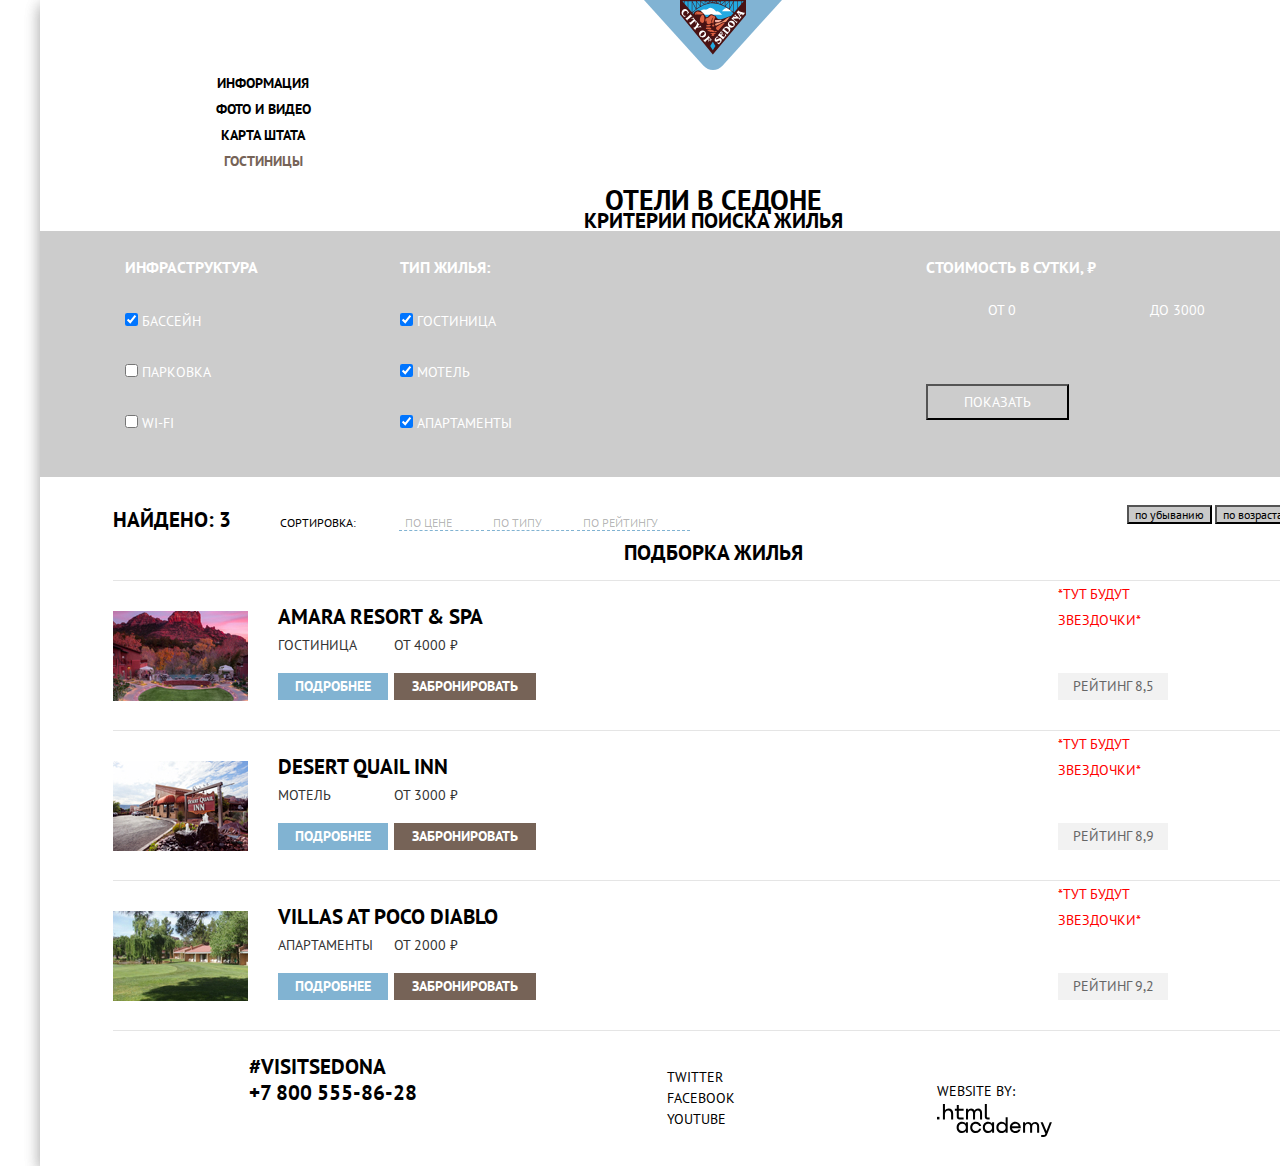
==== commit b8f4455f: "Сетка на гридах для внутренней страницы" ====
--- a/hotels.html
+++ b/hotels.html
@@ -84,11 +84,13 @@
 
                     <section class="sort_filter">
                         <div class="found"> найдено: 3 </div>
-                        <div class="sort">сортировка:</div>
-                        <div class="sort_filter_type">
-                            <button type="submit">по цене</button>    <!-- Необходимо сделать ее неактивной -->
-                            <button type="submit">по типу</button>
-                            <button type="submit">по рейтингу</button>
+                        <div class="sort">
+                            сортировка:
+                            <div class="sort_filter_type">
+                                <button type="submit">по цене</button>    <!-- Необходимо сделать ее неактивной -->
+                                <button type="submit">по типу</button>
+                                <button type="submit">по рейтингу</button>
+                            </div>
                         </div>
                         <div class="sort_filter_button">
                             <button type="submit">по убыванию</button>
@@ -98,10 +100,9 @@
                     <section>
                         <h2>Подборка жилья</h2>
                         <ul class="clear_list hotels list">
-
                             <li class="hotel_block">
-                                <a href="blank.html">
-                                    <img class="images hotel_img" src="img/hotel_amara_resort.jpg" width="135" height="90" alt="гостиница 5 звезд на горе с шикарными закатами">
+                                <a class="hotel_img" href="blank.html">
+                                    <img class="images" src="img/hotel_amara_resort.jpg" width="135" height="90" alt="гостиница 5 звезд на горе с шикарными закатами">
                                 </a>
                                 <div class="hotel_information">
                                     <p class="clear_list">
@@ -110,16 +111,19 @@
                                     <div class="hotel_booking">
                                         <div class="hotel_type"> Гостиница </div>
                                         <div class="hotel_price"> от 4000 ₽ </div>
-                                        <button class="catalog_button_more" type="submit">подробнее</button>
-                                        <button class="catalog_button_booking" type="submit">забронировать</button>
-                                        <div class="raiting"> рейтинг 8,5 </div>
+                                        <button class="catalog_button_more catalog_button" type="submit">подробнее</button>
+                                        <button class="catalog_button_booking catalog_button" type="submit">забронировать</button>
                                     </div>
                                 </div>
+                                <div class="raiting">
+                                    <div class="stars">*тут будут звездочки*</div>
+                                    <p class="clear_list score"> рейтинг 8,5 </p>
+                                </div>
                             </li>
 
                             <li class="hotel_block">
-                                <a href="blank.html">
-                                    <img class="images hotel_img" src="img/motel_desert.jpg" width="135" height="90" alt="придорожный мотель 3 звезды">
+                                <a class="hotel_img" href="blank.html">
+                                    <img class="images" src="img/motel_desert.jpg" width="135" height="90" alt="придорожный мотель 3 звезды">
                                 </a>
                                 <div class="hotel_information">
                                     <p class="clear_list">
@@ -128,16 +132,19 @@
                                     <div class="hotel_booking">
                                         <div class="hotel_type"> Мотель </div>
                                         <div class="hotel_price"> от 3000 ₽ </div>
-                                        <button class="catalog_button_more" type="submit">подробнее</button>
-                                        <button class="catalog_button_booking" type="submit">забронировать</button>
-                                        <div class="raiting"> рейтинг 8,9 </div>
+                                        <button class="catalog_button_more catalog_button" type="submit">подробнее</button>
+                                        <button class="catalog_button_booking catalog_button" type="submit">забронировать</button>
                                     </div>
                                 </div>
+                                <div class="raiting">
+                                    <div class="stars">*тут будут звездочки*</div>
+                                    <p class="clear_list score"> рейтинг 8,9 </p>
+                                </div>
                             </li>
 
                             <li class="hotel_block">
-                                <a href="blank.html">
-                                    <img class="images hotel_img" src="img/aparts_diablo.jpg" width="135" height="90" alt="Апартаменты с большой лужайкой">
+                                <a class="hotel_img" href="blank.html">
+                                    <img class="images" src="img/aparts_diablo.jpg" width="135" height="90" alt="Апартаменты с большой лужайкой">
                                 </a>
                                 <div class="hotel_information">
                                     <p class="clear_list">
@@ -146,12 +153,16 @@
                                     <div class="hotel_booking">
                                         <div class="hotel_type"> Апартаменты </div>
                                         <div class="hotel_price"> от 2000 ₽ </div>
-                                        <button class="catalog_button_more" type="submit">подробнее</button>
-                                        <button class="catalog_button_booking" type="submit">забронировать</button>
-                                        <div class="raiting"> рейтинг 9,2 </div>
+                                        <button class="catalog_button_more catalog_button" type="submit">подробнее</button>
+                                        <button class="catalog_button_booking catalog_button" type="submit">забронировать</button>
                                     </div>
                                 </div>
-                            </li>
+                                <div class="raiting">
+                                    <div class="stars">*тут будут звездочки*</div>
+                                    <p class="clear_list score"> рейтинг 9,2 </p>
+                                </div>
+                            </li>
+
                         </ul>
                     </section>
                 </mian>
--- a/css/style.css
+++ b/css/style.css
@@ -246,13 +246,11 @@
     padding: 16px 181px;
 }
 
-.hotel_search_button:hover,
-.catalog_button_more:hover {
+.catalog_button:hover {
     background-color: var(--basic-blue-hover);
 }
 
-.hotel_search_button:active,
-.catalog_button_more:active {
+.catalog_button:active {
     background-color: var(--basic-blue-focus);
     color: var(--basic_white_rgba);
 }
@@ -283,7 +281,7 @@
     color: var(--basic-black);
 }
 
-                                    /*СТРАНИЦА КАТАЛОГА*/
+/*  /////////////////////////////////     СТРАНИЦА КАТАЛОГА     /////////////////////////////////  */
 
 .catalog {
     padding-right: 73px;
@@ -300,8 +298,9 @@
     display: grid;
     grid-template-columns: 1fr 1fr;
     background-color: var(--basic-background); /* Временно устанавливаю фоновый цвет, пока не вставлю фоновую картинку */
-    padding-top: 26.5px;
-    padding-bottom: 32.5px;
+    margin: 0 -73px;
+    padding-top: 26px;
+    padding-bottom: 32px;
 }
 
 .hotel_filter li,
@@ -314,17 +313,20 @@
 
 .comfort_filter {
     display: grid;
-    grid-template-columns: 1fr 1fr;
-    padding-left: 72px;
-}
-
-.comfort li,
+    grid-template-columns: min-content 1fr;
+    margin-left: 72px;
+}
+
+.comfort li{
+    padding-top: 25px;
+}
+
 .room_type li {
     padding-top: 25px;
 }
 
 .room_type {
-    padding-left: 47px;
+    margin-left: 119px;
 }
 
 .subtitle {
@@ -343,7 +345,7 @@
     display: grid;
     grid-template-columns: 1fr 1fr;
     padding-top: 17px;
-    padding-bottom: 63.5px;
+    padding-bottom: 63px;
     padding-left: 62px;
 }
 
@@ -364,21 +366,21 @@
     font-size: 12px;
     line-height: 18px;
     text-align: left;
-}
-
-.found,
-.sort {
+    margin-top: 30px;
+}
+
+.found {
     display: inline-block;
 }
 
 .sort {
     padding-right: 40px;
     padding-left: 46px;
+    display: inline-block;
 }
 
 .sort_filter_type {
     display: inline-block;
-    gap: 32px;
     margin: 0;
     padding-left: 40px;
 }
@@ -390,7 +392,6 @@
     background-color: transparent;
     text-transform: uppercase;
     padding-right: 32px;
-    padding-top: 32px;
 }
 
 .sort_filter_type button:hover {
@@ -412,6 +413,7 @@
 
 .sort_filter_button {
     text-align: right;
+    margin-top: -28px;
 }
 
 .sort_filter_button button {
@@ -428,8 +430,8 @@
 }
 
 .hotels {
-    text-align: left;
-    display: grid;
+    display: grid;
+    grid-template-columns: 1fr;
     grid-template-rows: 1fr 1fr 1fr;
     border-top: 1px solid var(--basic-field-focus);
 }
@@ -438,20 +440,33 @@
     display: grid;
     gap: 0;
     grid-template-columns: min-content max-content min-content;
+    grid-template-rows: 1fr;
     border-bottom: 1px solid var(--basic-field-focus);
-}
-
-.hotel_block .found {
-    grid-area: title;
-    margin-top: 23.5px;
-    margin-bottom: 7px;
+    grid-template-areas:
+    'hotel_img hotel_inf raiting';
 }
 
 .hotel_img {
+    grid-area: hotel_img;
     padding: 0;
     margin-top: 30px;
     margin-right: 30px;
-    margin-bottom: 30px;
+}
+
+.hotel_information {
+    width: 780px;
+    grid-area: hotel_inf;
+    display: grid;
+    grid-template-columns: min-content;
+    grid-template-rows: min-content max-content;
+    grid-template-areas:
+    'found .'
+    'hotel_booking';
+ }
+
+.hotel_information .found {
+    grid-area: found;
+    margin-top: 23px;
 }
 
 .hotel_information a:hover {
@@ -464,11 +479,13 @@
 
 .hotel_booking {
     display: grid;
-    grid-template-columns: 1fr 1fr min-content;
-    grid-template-rows: min-content min-content min-content;
+    grid-template-columns: 1fr 1fr;
+    grid-template-rows: min-content min-content;
     grid-template-areas:
-    'type price .'
-    'more booking raiting';
+    'type price'
+    'more booking';
+    margin-bottom: 30px;
+    column-gap: 16px;
 }
 
 .hotel_type {
@@ -480,8 +497,7 @@
     margin-left: -10px;
 }
 
-.catalog_button_more,
-.catalog_button_booking {
+.catalog_button {
     color: var(--basic-white);
     text-transform: uppercase;
     font-size: 14px;
@@ -489,7 +505,7 @@
     font-weight: 700;
     border: none;
     height: 27px;
-    margin-top: 15.5px;
+    margin-top: 15px;
 }
 
 .catalog_button_more {
@@ -507,14 +523,31 @@
 
 .raiting {
     grid-area: raiting;
+    display: grid;
+    grid-template-columns: 1fr;
+    grid-template-rows: min-content 1fr;
+    grid-template-areas:
+    'stars'
+    'score';
     font-weight: 400;
-    text-align: center;
     color: var(--basic_brown-text);
-    background-color: var(--basic-field);  /* Я же могу сейчас просто задать фон, а потом уже сделать прямоугольник? */
+    margin-bottom: 30px;
+    margin-right: 73px;
+}
+
+.stars {
+    color: red;
+}
+
+.score {
+    background-color: var(--basic-field);
     border: none;
     height: 27px;
     width: 110px;
-    margin-left: 522px;
-    margin-top: 15.5px;
-}
-
+    text-align: center;
+    align-self: flex-end;
+    justify-self: flex-end;
+}
+
+
+
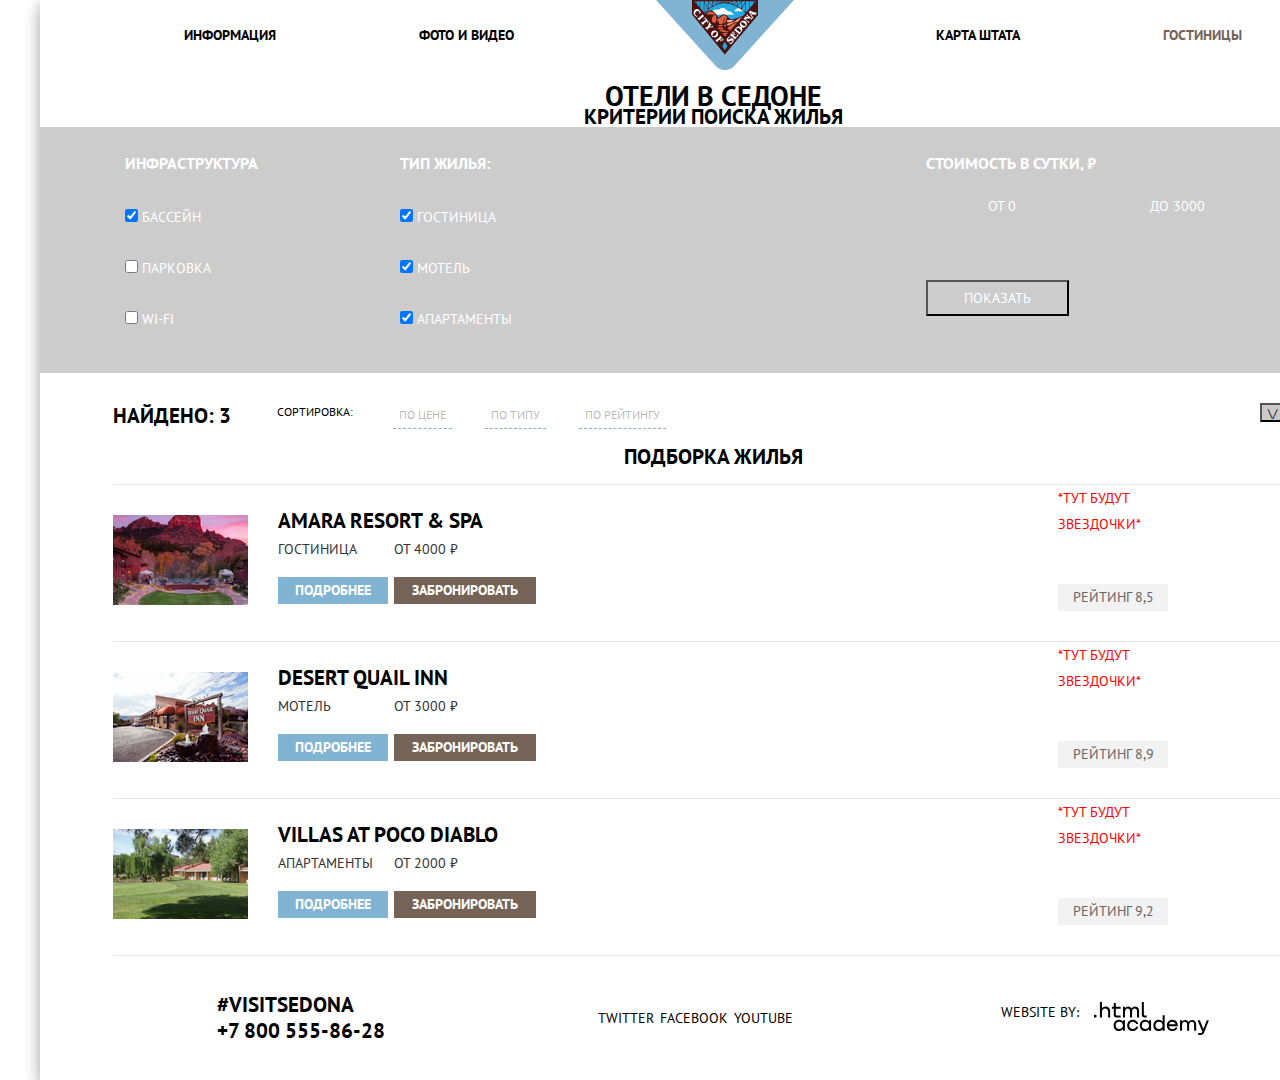
==== commit 395e6993: "Сетка на флексах" ====
--- a/hotels.html
+++ b/hotels.html
@@ -14,13 +14,15 @@
             <div class="page_body catalog">
                 <header class="main_header">
                     <nav class="main_navigation">
-                        <a class="main_header_logo" href="index.html">
-                            <img class="images" src="img/logo.svg" width="138" height="70" alt="Логотип штата Седона">
-                        </a>
                         <div class="main_navigation_list">
                             <ul class="clear_list nav_list list">
                                 <li><a href="blank.html">Информация</a></li>
                                 <li><a href="blank.html">Фото и видео</a></li>
+                                <li class="main_header_logo" href="index.html">
+                                    <a class="main_header_logo" href="index.html">
+                                        <img class="images" src="img/logo.svg" width="138" height="70" alt="Логотип штата Седона">
+                                    </a>
+                                </li>
                                 <li><a href="blank.html">Карта штата</a></li>
                                 <li class="selected">Гостиницы</li>
                             </ul>
@@ -84,17 +86,15 @@
 
                     <section class="sort_filter">
                         <div class="found"> найдено: 3 </div>
-                        <div class="sort">
-                            сортировка:
-                            <div class="sort_filter_type">
-                                <button type="submit">по цене</button>    <!-- Необходимо сделать ее неактивной -->
-                                <button type="submit">по типу</button>
-                                <button type="submit">по рейтингу</button>
-                            </div>
+                        <div class="sort">сортировка:</div>
+                        <div class="sort_filter_type">
+                            <button type="submit">по цене</button>    <!-- Необходимо сделать ее неактивной -->
+                            <button type="submit">по типу</button>
+                            <button type="submit">по рейтингу</button>
                         </div>
                         <div class="sort_filter_button">
-                            <button type="submit">по убыванию</button>
-                            <button type="submit">по возрастанию</button>
+                            <button type="submit">\/</button>
+                            <button type="submit">/\</button>
                         </div>
                     </section>
                     <section>
--- a/css/style.css
+++ b/css/style.css
@@ -50,25 +50,18 @@
     background-color: var(--basic-white);
 }
 
-.main_header {
-    display: grid;
+.container {
+    text-align: center;
+}
+
+.main_navigation {
     margin-bottom: 15px;
-}
-
-.main_header,
-.container
-{
-    text-align: center;
-}
-
-.main_navigation {
-    display: grid;
 }
 
 .main_header_logo {
     width: 138px;
     height: 70px;
-    justify-self: center;
+    align-self: center;
 }
 
 .images {
@@ -76,11 +69,10 @@
     height: auto;
 }
 
-.main_navigation_list {
-    display: grid;
-    list-style: none;
-    grid-template-columns: 1fr 1fr 1fr 1fr;
-    margin: 0;
+.nav_list {
+    display: flex;
+    align-items: center;
+    justify-content: space-around;
 }
 
 .nav_list a:hover {
@@ -188,6 +180,8 @@
     line-height: 21px;
     border: none;
     padding: 30px 124px;
+    margin-top: 24px;
+    margin-bottom: 55px;
 }
 
 .hotel_search_title:hover,
@@ -202,18 +196,44 @@
     color: var(--basic_white_rgba);
 }
 
-.search_list {
-    text-align: left;
-    padding-left: 371px;    /*Пока для наглядности, потом исправить значение */
+.interested_form .list {
+    display: flex;
+    flex-direction: column;
+    align-items: center;
+}
+
+.arrival,
+.departure,
+.people {
+    display: flex;
+    align-items: center;
+    justify-content: space-between;
+    width: 458px;
+    margin: 0 55px;
+}
+
+.arrival,
+.departure {
+    margin-bottom: 30px;
 }
 
 .date {
     width: 346px;
+    padding-left: 6px;
+    display: flex;
+    justify-content: space-between;
+    align-items: center;
 }
 
 .number {
     text-align: center;
     width: 114px;
+    display: flex;
+    justify-content: space-between;
+}
+
+.number input {
+    width: 36px;
 }
 
 .date,
@@ -234,6 +254,15 @@
     border-color: var(--basic-field-focus);
 }
 
+.button_more,
+.button_less,
+.open_calendar,
+.number input,
+.date input {
+    border: none;
+    background: none;
+}
+
 .hotel_search_button {
     background-color: var(--basic-blue);
     color: var(--basic-white);
@@ -256,29 +285,26 @@
 }
 
 .footer {
-    display: grid;
-    gap: 0;
-    grid-template-columns: 1fr 1fr 1fr;
-}
-
-.contacts {
-    padding-top: 23px;
-    padding-bottom: 36px;
-    padding-left: 136px;
-}
-
-.socials {
-    display: grid;
-    grid-template-columns: 1fr 1fr 1fr;
-    gap: 6px;
-    padding: 36px 190px;
+    display: flex;
+    align-items: center;
+    justify-content: space-around;
+    margin: 36px 0;
+}
+
+.socials ul {
+    display: flex;
+}
+
+.socials:not(:last-child) li {
+    margin-left: 6px;
 }
 
 .created {
-    line-height: 26px;
-    padding-right: 261px;
-    padding-top: 47px;
-    color: var(--basic-black);
+    display: flex;
+}
+
+.created_link {
+    margin-left: 15px;
 }
 
 /*  /////////////////////////////////     СТРАНИЦА КАТАЛОГА     /////////////////////////////////  */
@@ -365,33 +391,30 @@
 .sort_filter {
     font-size: 12px;
     line-height: 18px;
-    text-align: left;
     margin-top: 30px;
+    display: flex;
 }
 
 .found {
     display: inline-block;
+    margin-right: 46px;
 }
 
 .sort {
-    padding-right: 40px;
-    padding-left: 46px;
-    display: inline-block;
+    margin-right: 40px;
 }
 
 .sort_filter_type {
-    display: inline-block;
-    margin: 0;
-    padding-left: 40px;
+    display: flex;
 }
 
 .sort_filter_type button {
     color: var(--basic_black_active);
     border: none;
-    border-bottom: 1px dashed var(--basic-blue);   /* Почему подчеркивается весь текст? */
+    border-bottom: 1px dashed var(--basic-blue);
     background-color: transparent;
     text-transform: uppercase;
-    padding-right: 32px;
+    margin-right: 33px;
 }
 
 .sort_filter_type button:hover {
@@ -413,7 +436,7 @@
 
 .sort_filter_button {
     text-align: right;
-    margin-top: -28px;
+    margin-left: auto;
 }
 
 .sort_filter_button button {
@@ -451,6 +474,7 @@
     padding: 0;
     margin-top: 30px;
     margin-right: 30px;
+    margin-bottom: 30px;
 }
 
 .hotel_information {
@@ -467,6 +491,7 @@
 .hotel_information .found {
     grid-area: found;
     margin-top: 23px;
+    margin-right: auto;
 }
 
 .hotel_information a:hover {
@@ -484,7 +509,6 @@
     grid-template-areas:
     'type price'
     'more booking';
-    margin-bottom: 30px;
     column-gap: 16px;
 }
 
@@ -545,9 +569,8 @@
     height: 27px;
     width: 110px;
     text-align: center;
-    align-self: flex-end;
-    justify-self: flex-end;
-}
-
-
-
+    margin-top: 47px;
+}
+
+
+
